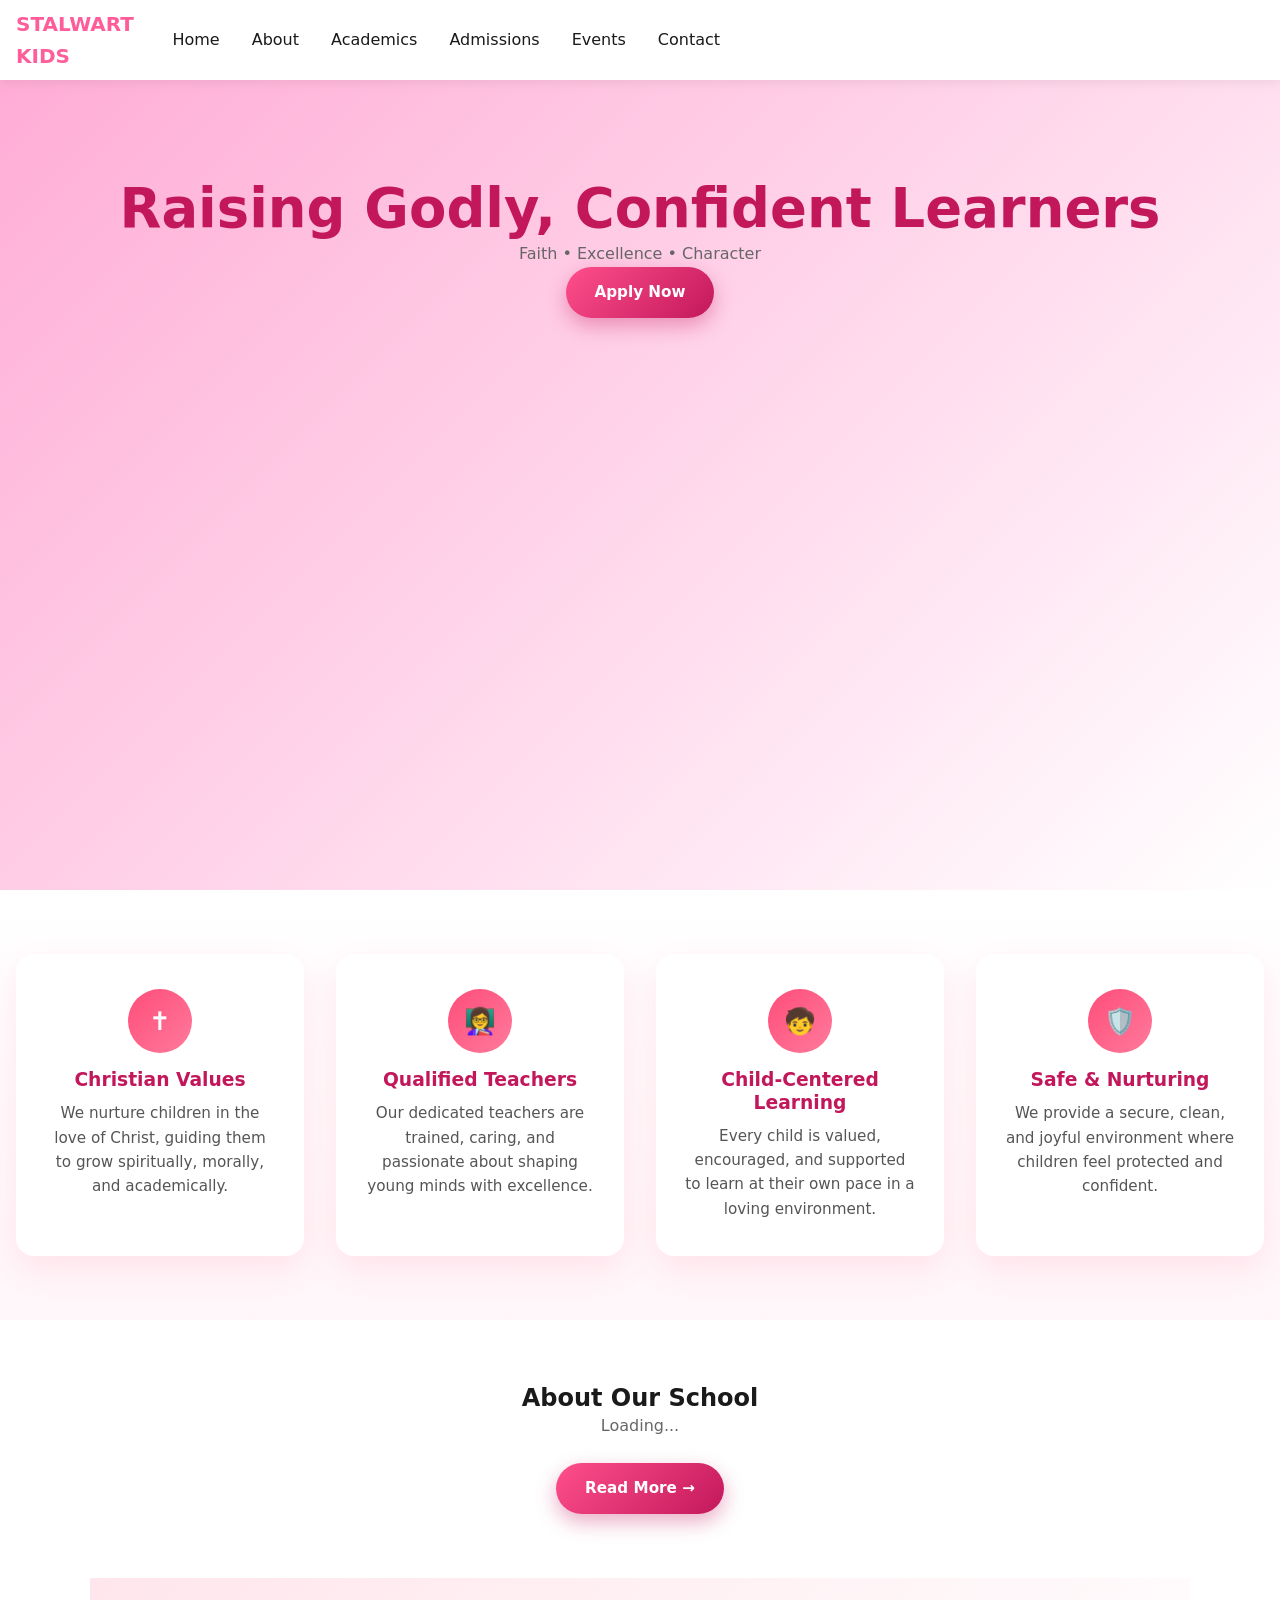
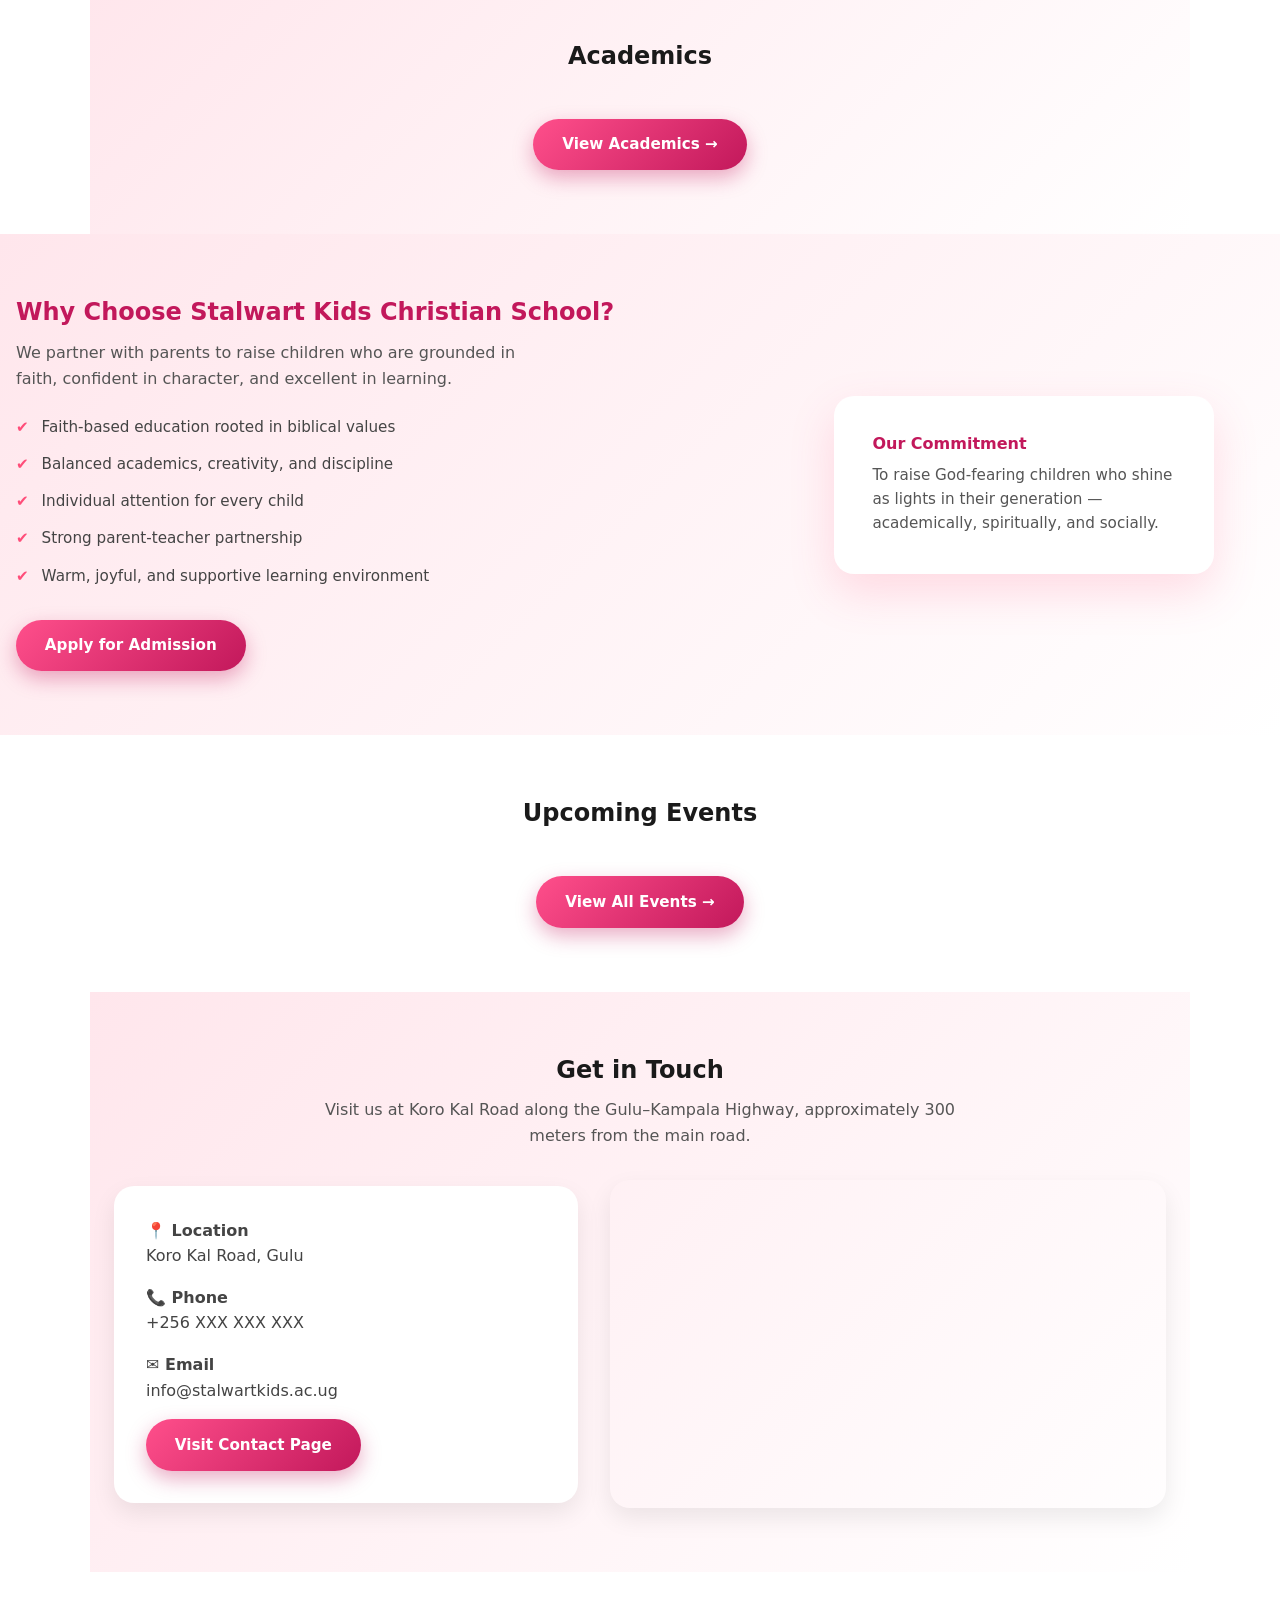
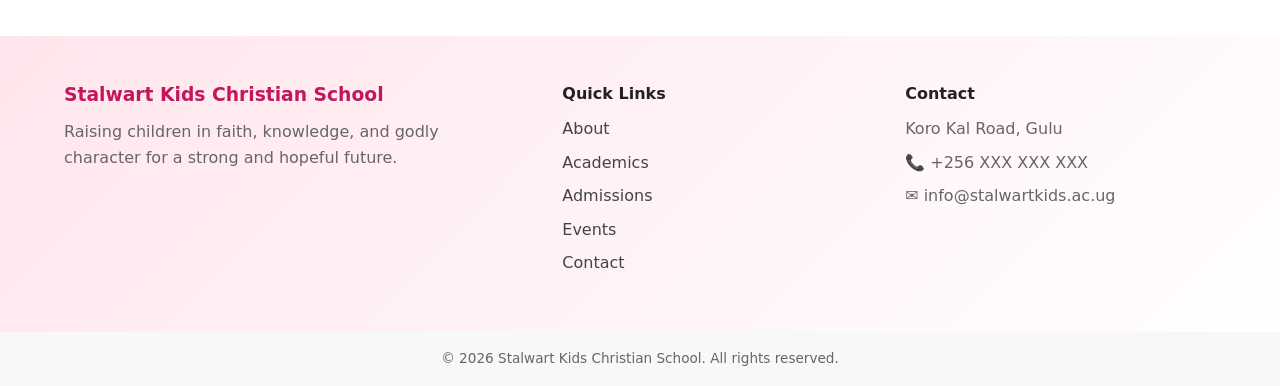
==== index.html @ 3cae86d4 "Add files via upload" ====
<!DOCTYPE html>
<html lang="en">
<head>
  <meta charset="UTF-8" />
  <meta name="viewport" content="width=device-width, initial-scale=1.0" />
  <title>Stalwart Kids Christian School</title>

  <!-- Shared -->
  <link rel="stylesheet" href="variables.css" />
  <link rel="stylesheet" href="layout.css" />
  <link rel="stylesheet" href="core.css" />

  <!-- Page -->
  <link rel="stylesheet" href="index.css" />
</head>
<body>

  <!-- NAVIGATION -->
<header>
  <div class="container nav">
    <div class="nav-logo">STALWART KIDS</div>

    <nav class="nav-links">
      <a href="index.html">Home</a>
      <a href="about.html">About</a>
      <a href="academics.html">Academics</a>
      <a href="admissions.html">Admissions</a>
      <a href="events.html">Events</a>
      <a href="contact.html">Contact</a>
    </nav>

    <!-- Animated Hamburger -->
    <div class="menu-toggle" aria-label="Toggle navigation">
      <span></span>
      <span></span>
      <span></span>
    </div>
  </div>
</header>


  <!-- HERO -->
  <section class="hero">
    <video autoplay muted loop playsinline class="hero-video">
      <source src="https://pub-8565be85d062460dbc290f735ad92701.r2.dev/Videos/Stalwart%20Tour%20Highlights%20(1)%20(1).mp4" type="video/mp4">
    </video>

    <div class="hero-overlay"></div>

    <div class="hero-content fade-in">
      <h1>Raising Godly, Confident Learners</h1>
      <p>Faith • Excellence • Character</p>
      <a href="admissions.html" class="btn-primary">Apply Now</a>
    </div>
  </section>

  <section class="trust-section">
  <div class="container">
    <div class="trust-grid">
      <div class="trust-card">
        <div class="trust-icon">✝️</div>
        <h3>Christian Values</h3>
        <p>
          We nurture children in the love of Christ, guiding them to grow
          spiritually, morally, and academically.
        </p>
      </div>

      <div class="trust-card">
        <div class="trust-icon">👩‍🏫</div>
        <h3>Qualified Teachers</h3>
        <p>
          Our dedicated teachers are trained, caring, and passionate about
          shaping young minds with excellence.
        </p>
      </div>

      <div class="trust-card">
        <div class="trust-icon">🧒</div>
        <h3>Child-Centered Learning</h3>
        <p>
          Every child is valued, encouraged, and supported to learn at their
          own pace in a loving environment.
        </p>
      </div>

      <div class="trust-card">
        <div class="trust-icon">🛡️</div>
        <h3>Safe & Nurturing</h3>
        <p>
          We provide a secure, clean, and joyful environment where children
          feel protected and confident.
        </p>
      </div>
    </div>
  </div>
</section>

  <!-- ABOUT PREVIEW -->
  <section class="home-section fade-in">
    <h2>About Our School</h2>
    <p id="aboutPreview">Loading...</p>
    <a href="about.html" class="link-more">Read More →</a>
  </section>

  <!-- ACADEMICS PREVIEW -->
  <section class="home-section soft-bg fade-in">
    <h2>Academics</h2>
    <div class="preview-grid" id="academicsPreview"></div>
    <a href="academics.html" class="link-more">View Academics →</a>
  </section>

  <section class="why-section">
  <div class="container">
    <div class="why-wrapper">
      <div class="why-text">
        <h2>Why Choose Stalwart Kids Christian School?</h2>
        <p class="why-intro">
          We partner with parents to raise children who are grounded in faith,
          confident in character, and excellent in learning.
        </p>

        <ul class="why-list">
          <li>Faith-based education rooted in biblical values</li>
          <li>Balanced academics, creativity, and discipline</li>
          <li>Individual attention for every child</li>
          <li>Strong parent-teacher partnership</li>
          <li>Warm, joyful, and supportive learning environment</li>
        </ul>

        <a href="admissions.html" class="btn-primary">
          Apply for Admission
        </a>
      </div>

      <div class="why-visual">
        <div class="why-card">
          <h4>Our Commitment</h4>
          <p>
            To raise God-fearing children who shine as lights in their
            generation — academically, spiritually, and socially.
          </p>
        </div>
      </div>
    </div>
  </div>
</section>


  <!-- EVENTS PREVIEW -->
  <section class="home-section fade-in">
    <h2>Upcoming Events</h2>
    <div class="events-preview-grid" id="eventsPreview"></div>
    <a href="events.html" class="link-more">View All Events →</a>
  </section>

  <!-- CONTACT PREVIEW -->
<section class="home-section soft-bg fade-in">
  <h2>Get in Touch</h2>

  <p class="contact-text">
    Visit us at Koro Kal Road along the Gulu–Kampala Highway,
    approximately 300 meters from the main road.
  </p>

  <div class="home-contact-grid">

    <div class="home-contact-info">
      <p><strong>📍 Location</strong><br>
        Koro Kal Road, Gulu
      </p>

      <p><strong>📞 Phone</strong><br>
        +256 XXX XXX XXX
      </p>

      <p><strong>✉ Email</strong><br>
        info@stalwartkids.ac.ug
      </p>

      <a href="contact.html" class="btn-primary">
        Visit Contact Page
      </a>
    </div>

    <div class="home-map">
      <iframe
        src="https://www.google.com/maps?q=Koro%20Kal%20Road%20Gulu&output=embed"
        loading="lazy"
        referrerpolicy="no-referrer-when-downgrade"
        allowfullscreen>
      </iframe>
    </div>

  </div>
</section>


  <!-- FOOTER -->
  <footer class="site-footer">
  <div class="footer-inner">

    <div class="footer-brand">
      <h3>Stalwart Kids Christian School</h3>
      <p>
        Raising children in faith, knowledge, and godly character
        for a strong and hopeful future.
      </p>
    </div>

    <div class="footer-links">
      <h4>Quick Links</h4>
      <ul>
        <li><a href="about.html">About</a></li>
        <li><a href="academics.html">Academics</a></li>
        <li><a href="admissions.html">Admissions</a></li>
        <li><a href="events.html">Events</a></li>
        <li><a href="contact.html">Contact</a></li>
      </ul>
    </div>

    <div class="footer-contact">
      <h4>Contact</h4>
      <p>Koro Kal Road, Gulu</p>
      <p>📞 +256 XXX XXX XXX</p>
      <p>✉ info@stalwartkids.ac.ug</p>
    </div>

  </div>

  <div class="footer-bottom">
    © 2026 Stalwart Kids Christian School. All rights reserved.
  </div>
</footer>


  <!-- SCRIPTS -->
  <script src="core.js"></script>
  <script src="sheets.js"></script>
  <script src="index.js"></script>
</body>
</html>
---- variables.css ----
/* ================================
   STALWART KIDS CHRISTIAN SCHOOL
   DESIGN VARIABLES (LOCKED)
================================ */

/* ---------- COLORS ---------- */
:root {
  /* Base colors */
  --white: #ffffff;
  --black: #111111;

  /* Pink identity */
  --pink-100: #ffe6ef;
  --pink-200: #ffbfd6;
  --pink-300: #ff8fb8;
  --pink-400: #ff5c9a;
  --pink-500: #f83b86;

  /* Pink–Red accents */
  --rose-400: #ff6f91;
  --rose-500: #ff4d6d;

  /* Text colors */
  --text-dark: #1a1a1a;
  --text-muted: #666666;
  --text-light: #ffffff;

  /* Backgrounds */
  --bg-main: #ffffff;
  --bg-soft: #fff5f9;
}

/* ---------- GRADIENTS ---------- */
:root {
  --gradient-primary: linear-gradient(
    135deg,
    var(--pink-400),
    var(--rose-500)
  );

  --gradient-soft: linear-gradient(
    135deg,
    var(--pink-100),
    var(--pink-300)
  );

  --gradient-overlay: linear-gradient(
    rgba(255, 92, 154, 0.75),
    rgba(255, 77, 109, 0.75)
  );
}

/* ---------- TYPOGRAPHY ---------- */
:root {
  --font-heading: "Poppins", system-ui, sans-serif;
  --font-body: "Inter", system-ui, sans-serif;

  --fs-xs: 0.75rem;
  --fs-sm: 0.875rem;
  --fs-base: 1rem;
  --fs-lg: 1.25rem;
  --fs-xl: 1.75rem;
  --fs-xxl: 2.5rem;

  --line-height-base: 1.6;
  --line-height-heading: 1.2;
}

/* ---------- SPACING ---------- */
:root {
  --space-1: 0.25rem;
  --space-2: 0.5rem;
  --space-3: 0.75rem;
  --space-4: 1rem;
  --space-5: 1.5rem;
  --space-6: 2rem;
  --space-7: 3rem;
  --space-8: 4rem;
}

/* ---------- RADIUS ---------- */
:root {
  --radius-sm: 6px;
  --radius-md: 12px;
  --radius-lg: 20px;
  --radius-round: 999px;
}

/* ---------- SHADOWS ---------- */
:root {
  --shadow-sm: 0 4px 10px rgba(0, 0, 0, 0.06);
  --shadow-md: 0 10px 30px rgba(0, 0, 0, 0.08);
}

/* ---------- BREAKPOINTS ---------- */
:root {
  --bp-tablet: 768px;
  --bp-desktop: 1024px;
  --bp-wide: 1280px;
}
---- layout.css ----
/* ================================
   GLOBAL LAYOUT & RESPONSIVENESS
   (LOCKED — DO NOT TOUCH AGAIN)
================================ */

/* ---------- CONTAINER ---------- */
.container {
  width: 100%;
  max-width: 1280px;
  margin: 0 auto;
  padding: 0 var(--space-4);
}

/* ---------- SECTIONS ---------- */
section {
  padding: var(--space-7) 0;
}

/* ================================
   HEADER & NAVIGATION
================================ */

/* ---------- HEADER ---------- */
header {
  position: fixed;
  top: 0;
  width: 100%;
  height: 70px;
  background: var(--white);
  z-index: 1000;
  box-shadow: var(--shadow-sm);
}

.nav {
  height: 100%;
  display: flex;
  align-items: center;
  justify-content: space-between;
}

/* ---------- LOGO ---------- */
.nav-logo {
  font-family: var(--font-heading);
  font-size: var(--fs-lg);
  font-weight: 600;
  color: var(--pink-400);
}

/* ---------- HAMBURGER ---------- */
.menu-toggle {
  width: 32px;
  height: 24px;
  position: relative;
  cursor: pointer;
  display: flex;
  flex-direction: column;
  justify-content: space-between;
}

.menu-toggle span {
  height: 3px;
  width: 100%;
  background: var(--pink-400);
  border-radius: 2px;
  transition: all 0.35s ease;
}

/* ---------- HAMBURGER ANIMATION ---------- */
.menu-toggle.active span:nth-child(1) {
  transform: rotate(45deg) translate(6px, 6px);
}

.menu-toggle.active span:nth-child(2) {
  opacity: 0;
}

.menu-toggle.active span:nth-child(3) {
  transform: rotate(-45deg) translate(6px, -6px);
}

/* ---------- MOBILE NAV (DEFAULT) ---------- */
.nav-links {
  position: fixed;
  top: 70px;
  left: 0;
  width: 100%;
  background: var(--white);
  display: flex;
  flex-direction: column;
  align-items: center;
  gap: var(--space-5);
  padding: var(--space-6) 0;
  transform: translateY(-120%);
  transition: transform 0.35s ease;
  box-shadow: var(--shadow-md);
  z-index: 999;
}

.nav-links a {
  font-size: var(--fs-lg);
  font-weight: 500;
  padding: var(--space-3) 0;
}

/* ---------- MOBILE NAV OPEN ---------- */
.nav-links.open {
  transform: translateY(0);
}

/* ---------- LOCK SCROLL ---------- */
body.menu-open {
  overflow: hidden;
}

/* ================================
   FOOTER
================================ */

.site-footer {
  background: linear-gradient(135deg, #ffe6ec, #ffffff);
  margin-top: 4rem;
  color: #444;
}

.footer-inner {
  max-width: 1200px;
  margin: auto;
  padding: 3rem 1.5rem;
  display: grid;
  grid-template-columns: 1.5fr 1fr 1fr;
  gap: 2rem;
}

.footer-brand h3 {
  color: #c2185b;
  margin-bottom: 0.8rem;
}

.footer-brand p {
  line-height: 1.6;
  max-width: 420px;
}

.footer-links h4,
.footer-contact h4 {
  margin-bottom: 0.8rem;
  color: #222;
}

.footer-links ul {
  list-style: none;
  padding: 0;
}

.footer-links li {
  margin-bottom: 0.5rem;
}

.footer-links a {
  color: #444;
  transition: color 0.3s ease;
}

.footer-links a:hover {
  color: #c2185b;
}

.footer-contact p {
  margin-bottom: 0.5rem;
}

.footer-bottom {
  text-align: center;
  padding: 1rem;
  background: #f8f8f8;
  font-size: 0.85rem;
  color: #666;
}

/* ================================
   GRID SYSTEM
================================ */

.grid {
  display: grid;
  gap: var(--space-6);
}

.grid-2 {
  grid-template-columns: 1fr;
}

.grid-3 {
  grid-template-columns: 1fr;
}

/* ================================
   DESKTOP OVERRIDES
================================ */

@media (min-width: 768px) {
  header {
    height: 80px;
  }

  .menu-toggle {
    display: none;
  }

  .nav-links {
    position: static;
    transform: none;
    flex-direction: row;
    background: transparent;
    box-shadow: none;
    padding: 0;
    gap: var(--space-6);
  }

  .nav-links a {
    font-size: var(--fs-base);
    padding: 0;
  }

  section {
    padding: var(--space-8) 0;
  }

  .grid-2 {
    grid-template-columns: repeat(2, 1fr);
  }

  .grid-3 {
    grid-template-columns: repeat(3, 1fr);
  }
}

/* ================================
   FOOTER MOBILE
================================ */

@media (max-width: 768px) {
  .footer-inner {
    grid-template-columns: 1fr;
    text-align: center;
  }

  .footer-brand p {
    margin: auto;
  }
}
---- core.css ----
/* ================================
   CORE STYLES (LOCKED)
================================ */

/* ---------- RESET ---------- */
*,
*::before,
*::after {
  box-sizing: border-box;
  margin: 0;
  padding: 0;
}

html {
  scroll-behavior: smooth;
}

body {
  font-family: var(--font-body);
  font-size: var(--fs-base);
  line-height: var(--line-height-base);
  color: var(--text-dark);
  background-color: var(--bg-main);
  overflow-x: hidden;
}

/* ---------- TYPOGRAPHY ---------- */
h1,
h2,
h3,
h4,
h5,
h6 {
  font-family: var(--font-heading);
  line-height: var(--line-height-heading);
  font-weight: 600;
}
/* ---------- HEADER OFFSET ---------- */
body {
  padding-top: 70px;
}

@media (min-width: 768px) {
  body {
    padding-top: 80px;
  }
}
body.menu-open {
  overflow: hidden;
}

p {
  color: var(--text-muted);
}

a {
  color: inherit;
  text-decoration: none;
}

/* ---------- IMAGES & VIDEO ---------- */
img,
video {
  max-width: 100%;
  display: block;
}

/* ---------- BUTTONS ---------- */
.btn {
  display: inline-flex;
  align-items: center;
  justify-content: center;
  padding: var(--space-3) var(--space-6);
  border-radius: var(--radius-round);
  font-weight: 500;
  cursor: pointer;
  transition: all 0.3s ease;
  border: none;
}

.btn-primary {
  background: var(--gradient-primary);
  color: var(--text-light);
  box-shadow: var(--shadow-sm);
}

.btn-primary:hover {
  transform: translateY(-2px);
  box-shadow: var(--shadow-md);
}

.btn-outline {
  background: transparent;
  border: 2px solid var(--pink-400);
  color: var(--pink-400);
}

.btn-outline:hover {
  background: var(--pink-400);
  color: var(--text-light);
}

/* ---------- UTILITIES ---------- */
.text-center {
  text-align: center;
}

.hidden {
  display: none !important;
}
---- index.css ----
/* HERO */
.hero {
  position: relative;
  height: 90vh;
  overflow: hidden;
}

.hero-video {
  position: absolute;
  inset: 0;
  width: 100%;
  height: 80%;
  object-fit: cover;
}

.hero-overlay {
  position: absolute;
  inset: 0;
  background: linear-gradient(
    135deg,
    rgba(255,105,180,0.55),
    rgba(255,255,255,0.85)
  );
}

.hero-content {
  position: relative;
  z-index: 2;
  text-align: center;
  padding: 2rem;
}

.hero-content h1 {
  color: #c2185b;
  font-size: clamp(2.2rem, 5vw, 3.4rem);
}

/* SECTIONS */
.home-section {
  padding: 4rem 1.5rem;
  max-width: 1100px;
  margin: auto;
  text-align: center;
}

.soft-bg {
  background: linear-gradient(135deg, #ffe6ec, #fff);
}

/* PREVIEWS */
.preview-grid,
.events-preview-grid {
  display: grid;
  grid-template-columns: repeat(auto-fit, minmax(260px, 1fr));
  gap: 1.5rem;
  margin-top: 1.5rem;
}

/* EVENT CARD */
.event-mini {
  background: #fff;
  border-radius: 16px;
  overflow: hidden;
  box-shadow: 0 10px 25px rgba(0,0,0,.08);
}

.event-mini img {
  width: 100%;
  height: 160px;
  object-fit: cover;
}

.event-mini div {
  padding: 1rem;
}

/* ANIMATION */
.fade-in {
  opacity: 0;
  transform: translateY(25px);
  animation: fadeUp .8s ease forwards;
}

@keyframes fadeUp {
  to {
    opacity: 1;
    transform: translateY(0);
  }
}
/* ===============================
   HOME PAGE BUTTONS
================================ */

.btn-primary,
.link-more {
  display: inline-block;
  padding: 0.85rem 1.8rem;
  border-radius: 999px;
  font-weight: 600;
  font-size: 0.95rem;
  color: #fff;
  background: linear-gradient(
    135deg,
    #ff4f8b,
    #c2185b
  );
  box-shadow: 0 8px 20px rgba(194, 24, 91, 0.35);
  transition: all 0.3s ease;
}

.btn-primary:hover,
.link-more:hover {
  transform: translateY(-3px);
  box-shadow: 0 14px 30px rgba(194, 24, 91, 0.45);
  background: linear-gradient(
    135deg,
    #c2185b,
    #ff4f8b
  );
}

.btn-primary:active,
.link-more:active {
  transform: translateY(0);
}

/* spacing fix when used in sections */
.home-section .link-more {
  margin-top: 1.5rem;
}

/* ===============================
   HOME CONTACT SECTION
================================ */

.contact-text {
  max-width: 650px;
  margin: 0.8rem auto 2rem;
  color: #555;
}

.home-contact-grid {
  display: grid;
  grid-template-columns: 1fr 1.2fr;
  gap: 2rem;
  align-items: center;
}

.home-contact-info {
  background: #fff;
  padding: 2rem;
  border-radius: 20px;
  box-shadow: 0 10px 25px rgba(0,0,0,0.08);
  text-align: left;
}

.home-contact-info p {
  margin-bottom: 1rem;
  color: #444;
}

.home-map {
  border-radius: 20px;
  overflow: hidden;
  box-shadow: 0 10px 25px rgba(0,0,0,0.08);
}

.home-map iframe {
  width: 100%;
  height: 100%;
  min-height: 320px;
  border: 0;
}

/* MOBILE */
@media (max-width: 768px) {
  .home-contact-grid {
    grid-template-columns: 1fr;
  }

  .home-contact-info {
    text-align: center;
  }
}

/* ================================
   TRUST INDICATORS
================================ */

.trust-section {
  background: linear-gradient(180deg, #fff, #fff6f9);
}

.trust-grid {
  display: grid;
  grid-template-columns: repeat(auto-fit, minmax(230px, 1fr));
  gap: 2rem;
}

.trust-card {
  background: #fff;
  padding: 2.2rem 1.8rem;
  border-radius: 18px;
  text-align: center;
  box-shadow: 0 12px 35px rgba(255, 77, 121, 0.12);
  transition: transform 0.35s ease, box-shadow 0.35s ease;
}

.trust-card:hover {
  transform: translateY(-8px);
  box-shadow: 0 20px 45px rgba(255, 77, 121, 0.22);
}

.trust-icon {
  width: 64px;
  height: 64px;
  margin: 0 auto 1rem;
  border-radius: 50%;
  background: linear-gradient(135deg, #ff4d79, #ff7a9c);
  display: flex;
  align-items: center;
  justify-content: center;
  font-size: 1.6rem;
  color: #fff;
}

.trust-card h3 {
  color: #c2185b;
  margin-bottom: 0.6rem;
}

.trust-card p {
  font-size: 0.95rem;
  line-height: 1.6;
  color: #555;
}

/* ================================
   WHY CHOOSE US
================================ */

.why-section {
  background: linear-gradient(135deg, #ffe6ec, #ffffff);
}

.why-wrapper {
  display: grid;
  grid-template-columns: 1fr;
  gap: 3rem;
  align-items: center;
}

.why-text h2 {
  color: #c2185b;
  margin-bottom: 0.8rem;
}

.why-intro {
  font-size: 1rem;
  color: #555;
  max-width: 520px;
  margin-bottom: 1.5rem;
}

.why-list {
  list-style: none;
  padding: 0;
  margin-bottom: 2rem;
}

.why-list li {
  position: relative;
  padding-left: 1.6rem;
  margin-bottom: 0.8rem;
  font-size: 0.95rem;
  color: #444;
}

.why-list li::before {
  content: "✔";
  position: absolute;
  left: 0;
  color: #ff4d79;
  font-weight: bold;
}

.why-visual {
  display: flex;
  justify-content: center;
}

.why-card {
  background: #fff;
  padding: 2.4rem;
  border-radius: 20px;
  max-width: 380px;
  box-shadow: 0 18px 45px rgba(255, 77, 121, 0.18);
}

.why-card h4 {
  color: #c2185b;
  margin-bottom: 0.6rem;
}

.why-card p {
  font-size: 0.95rem;
  line-height: 1.6;
  color: #555;
}

/* ---------- RESPONSIVE ---------- */
@media (min-width: 768px) {
  .why-wrapper {
    grid-template-columns: 1.2fr 0.8fr;
  }
}
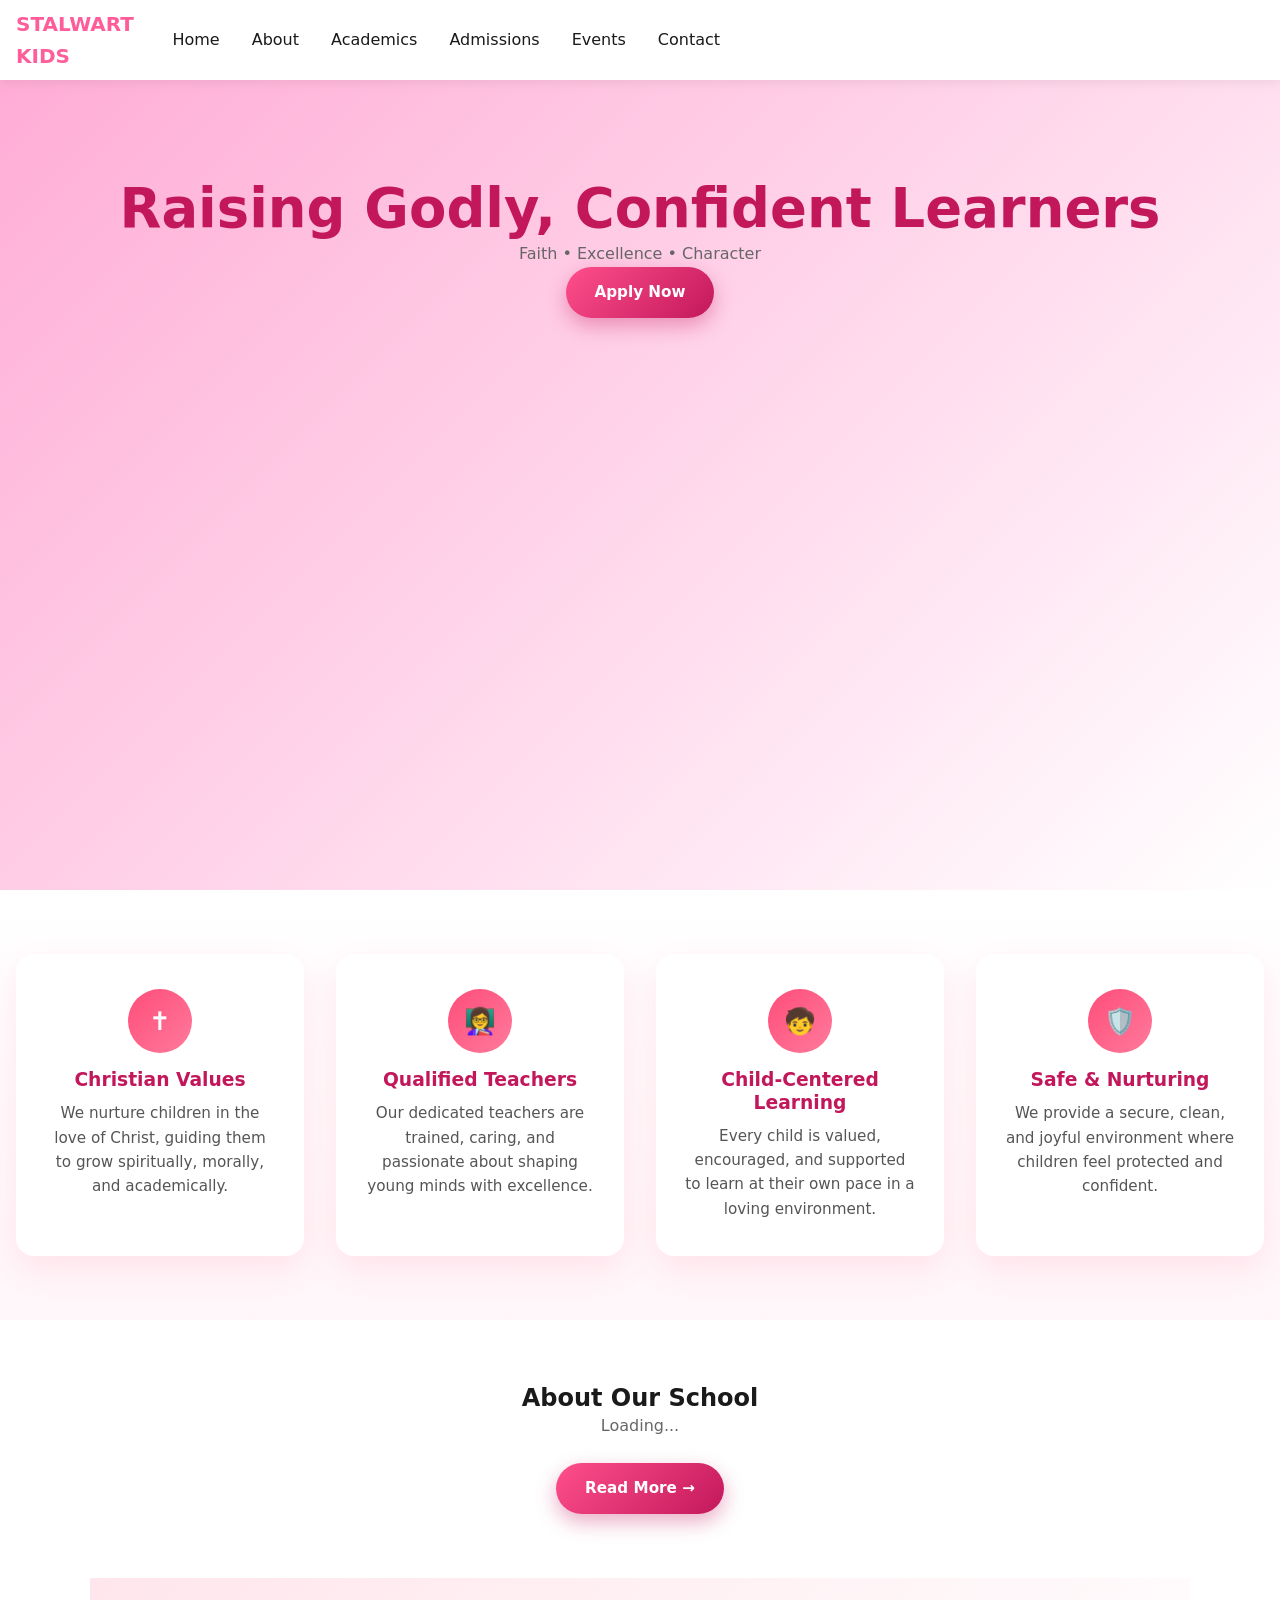
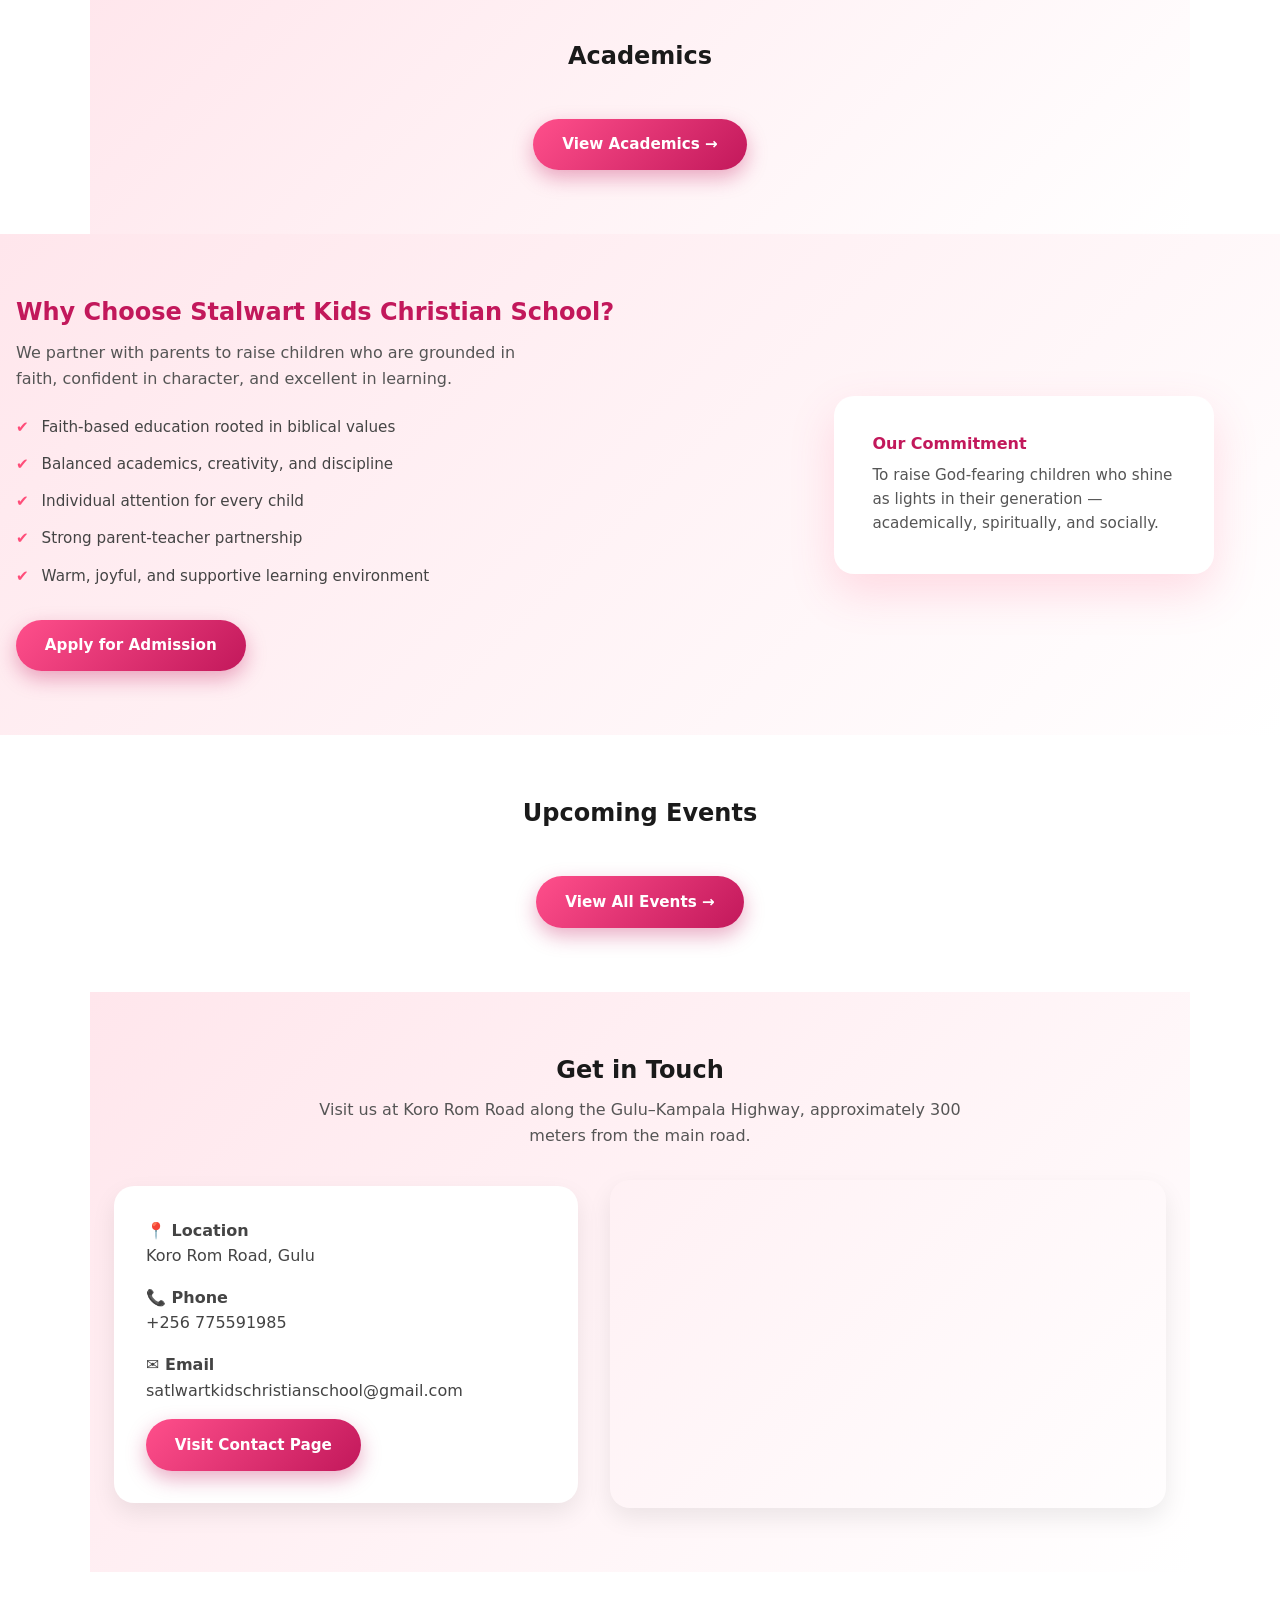
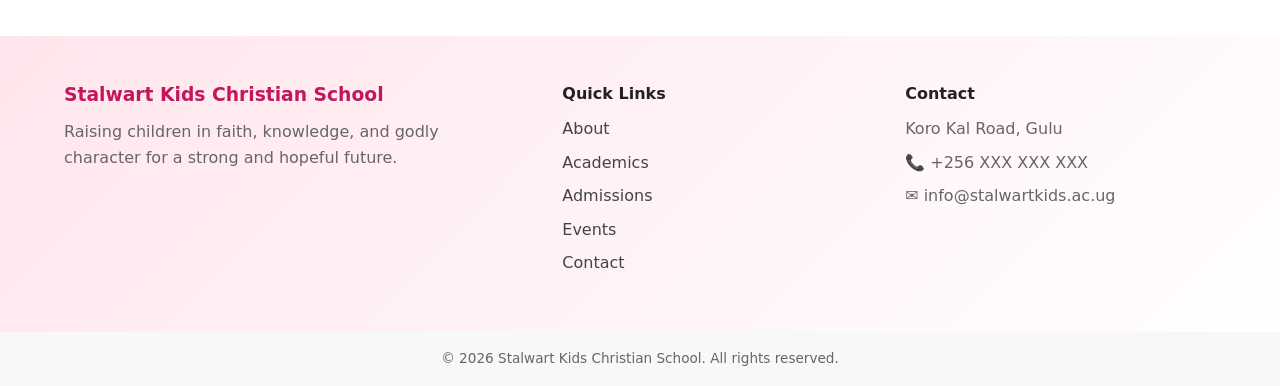
==== commit 60861cfd: "Fix contact details and location in index.html Updated contact information and location details." ====
--- a/index.html
+++ b/index.html
@@ -159,7 +159,7 @@
   <h2>Get in Touch</h2>
 
   <p class="contact-text">
-    Visit us at Koro Kal Road along the Gulu–Kampala Highway,
+    Visit us at Koro Rom Road along the Gulu–Kampala Highway,
     approximately 300 meters from the main road.
   </p>
 
@@ -167,15 +167,15 @@
 
     <div class="home-contact-info">
       <p><strong>📍 Location</strong><br>
-        Koro Kal Road, Gulu
+        Koro Rom Road, Gulu
       </p>
 
       <p><strong>📞 Phone</strong><br>
-        +256 XXX XXX XXX
+        +256 775591985
       </p>
 
       <p><strong>✉ Email</strong><br>
-        info@stalwartkids.ac.ug
+        satlwartkidschristianschool@gmail.com
       </p>
 
       <a href="contact.html" class="btn-primary">
@@ -240,3 +240,4 @@
   <script src="index.js"></script>
 </body>
 </html>
+
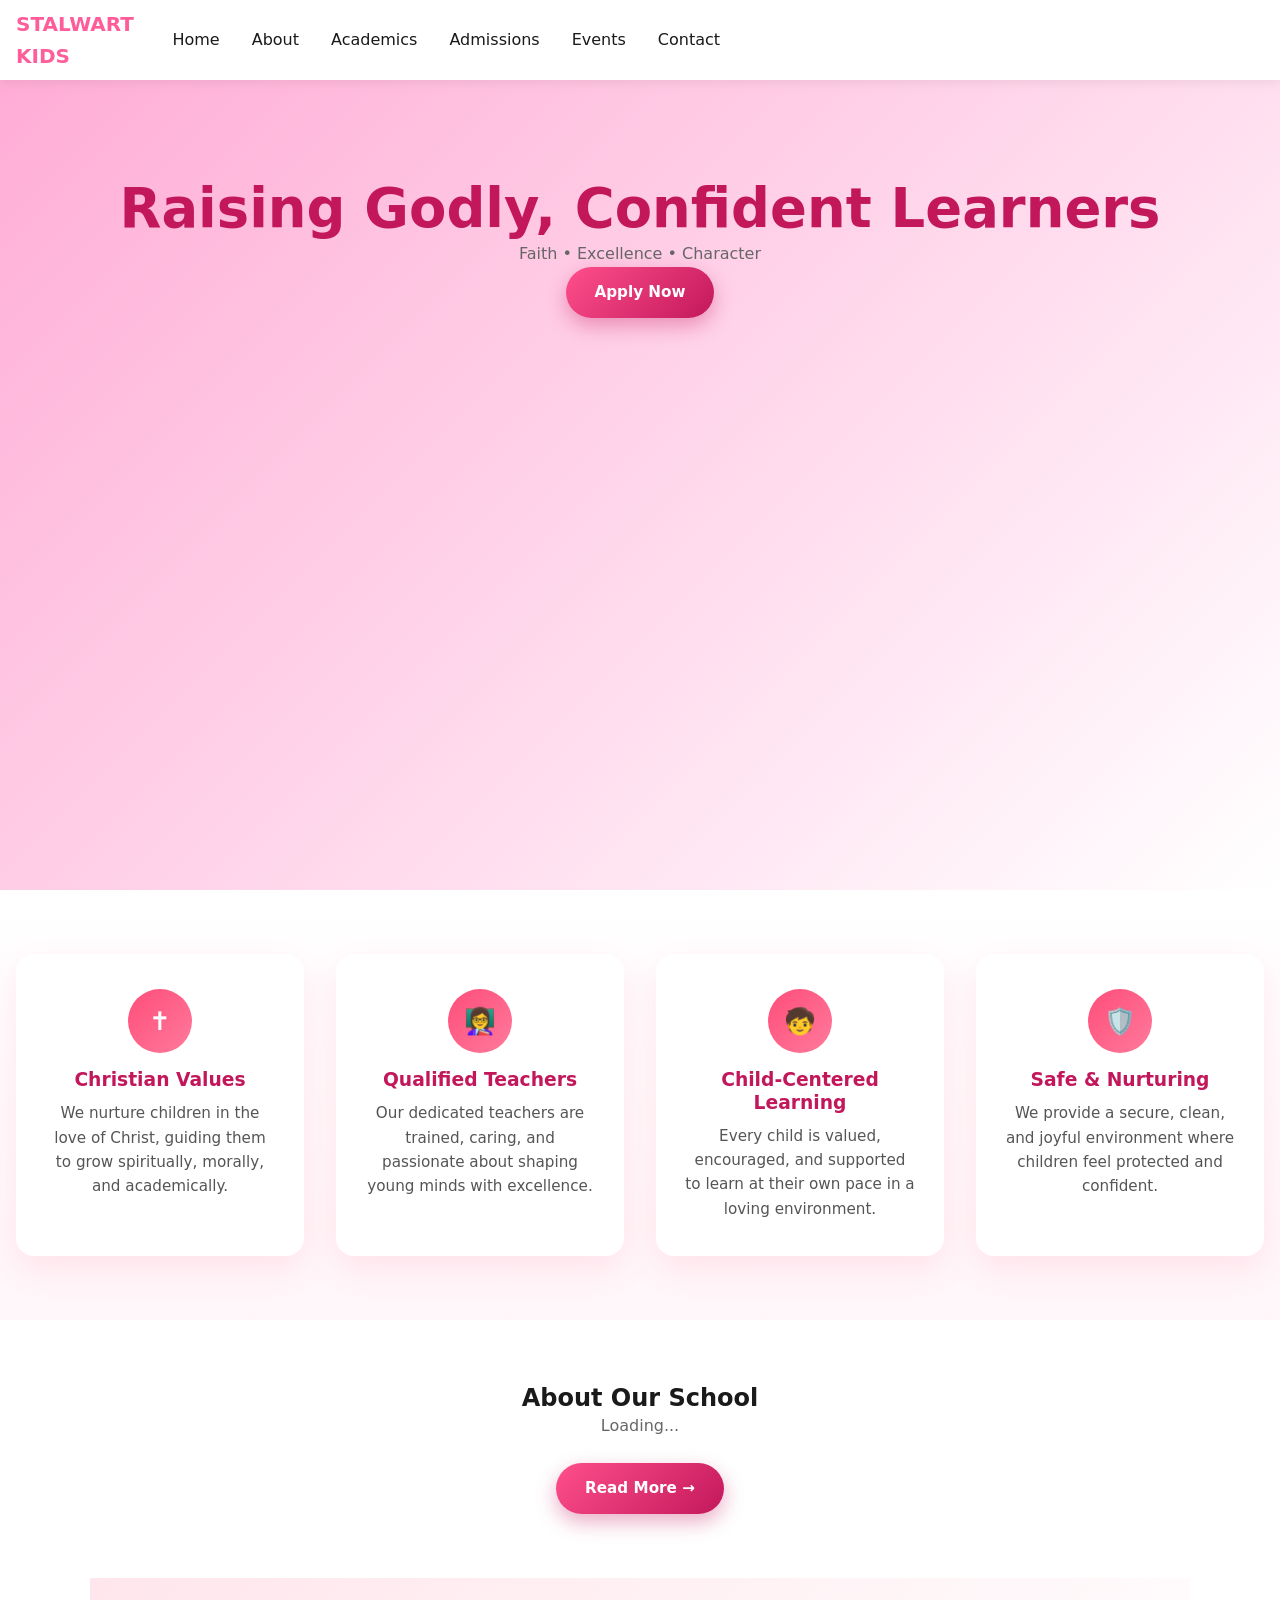
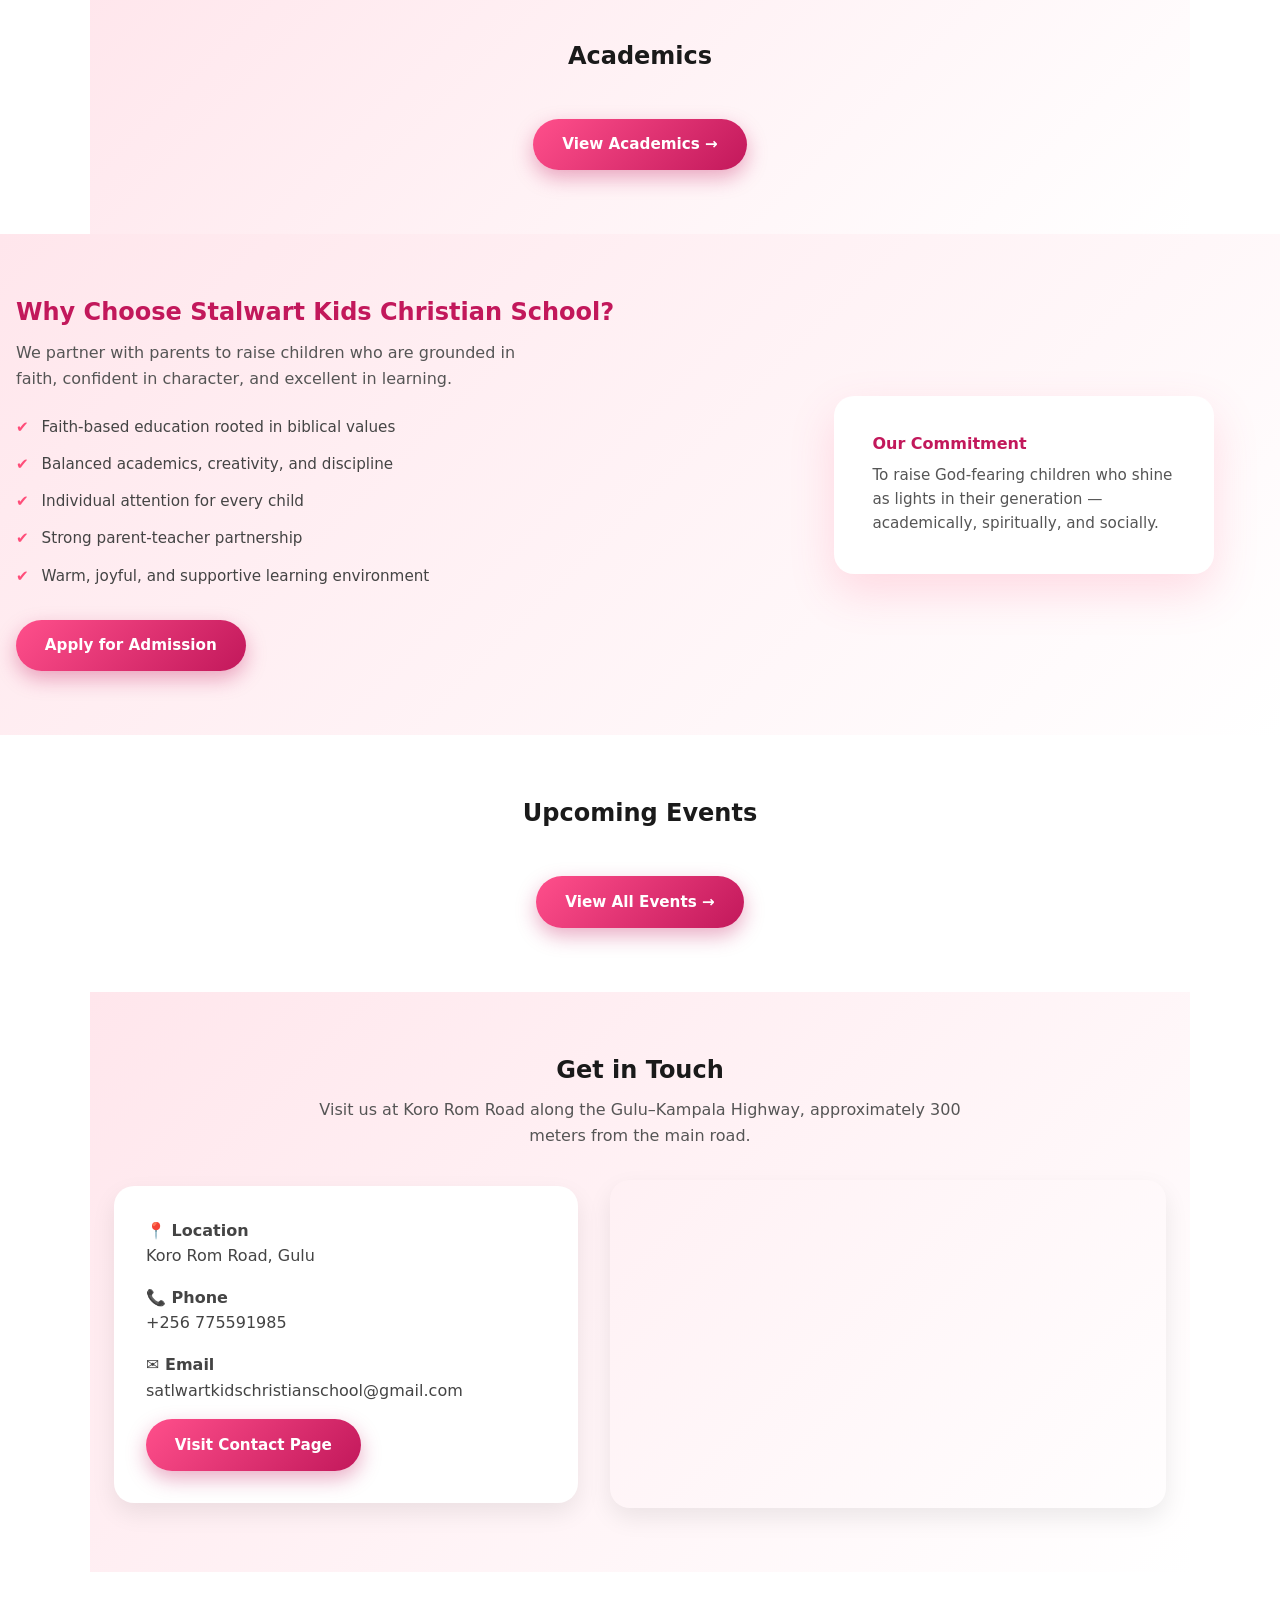
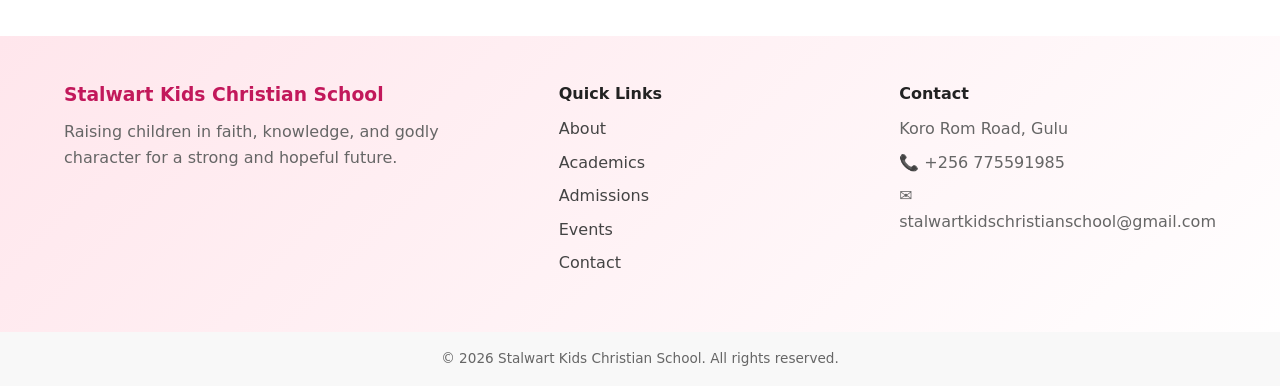
==== commit 43fec391: "Fix HTML encoding issues in index.html" ====
--- a/index.html
+++ b/index.html
@@ -221,9 +221,9 @@
 
     <div class="footer-contact">
       <h4>Contact</h4>
-      <p>Koro Kal Road, Gulu</p>
-      <p>📞 +256 XXX XXX XXX</p>
-      <p>✉ info@stalwartkids.ac.ug</p>
+      <p>Koro Rom Road, Gulu</p>
+      <p>📞 +256 775591985</p>
+      <p>✉ stalwartkidschristianschool@gmail.com</p>
     </div>
 
   </div>
@@ -241,3 +241,4 @@
 </body>
 </html>
 
+
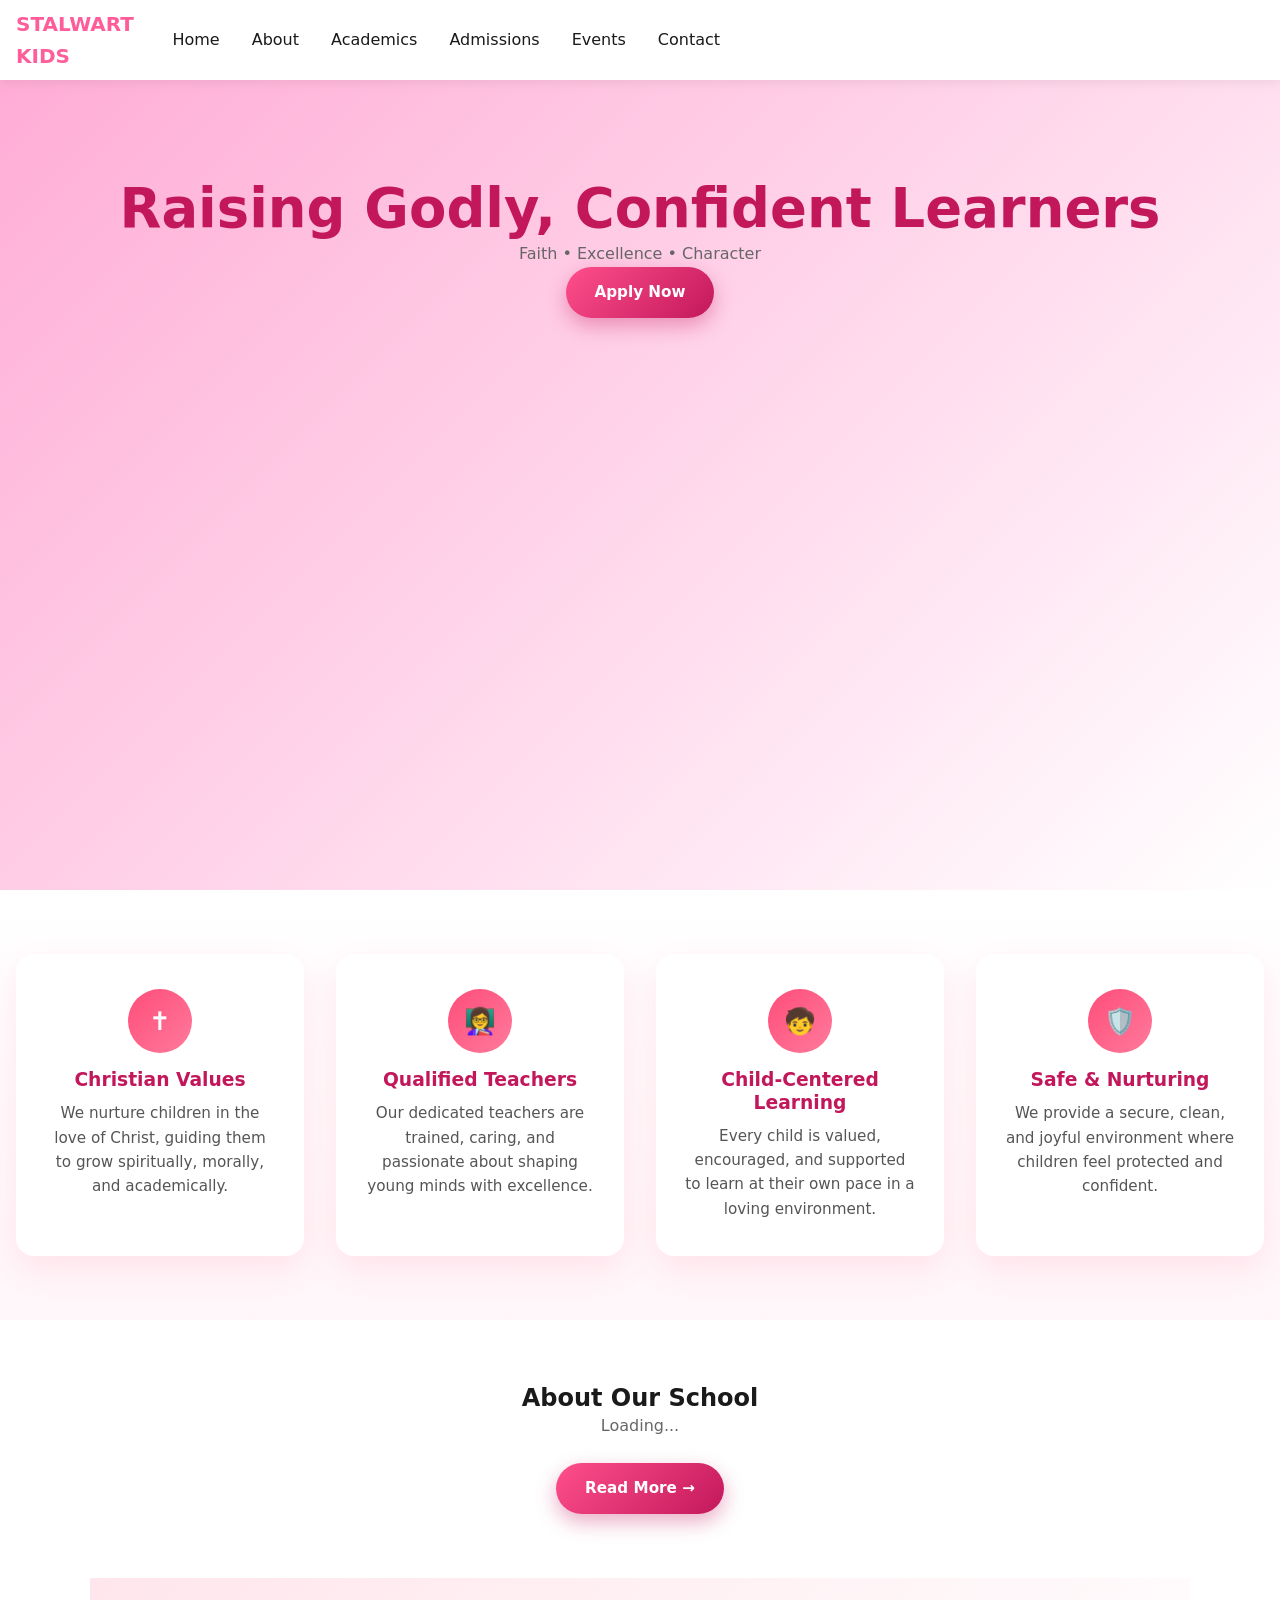
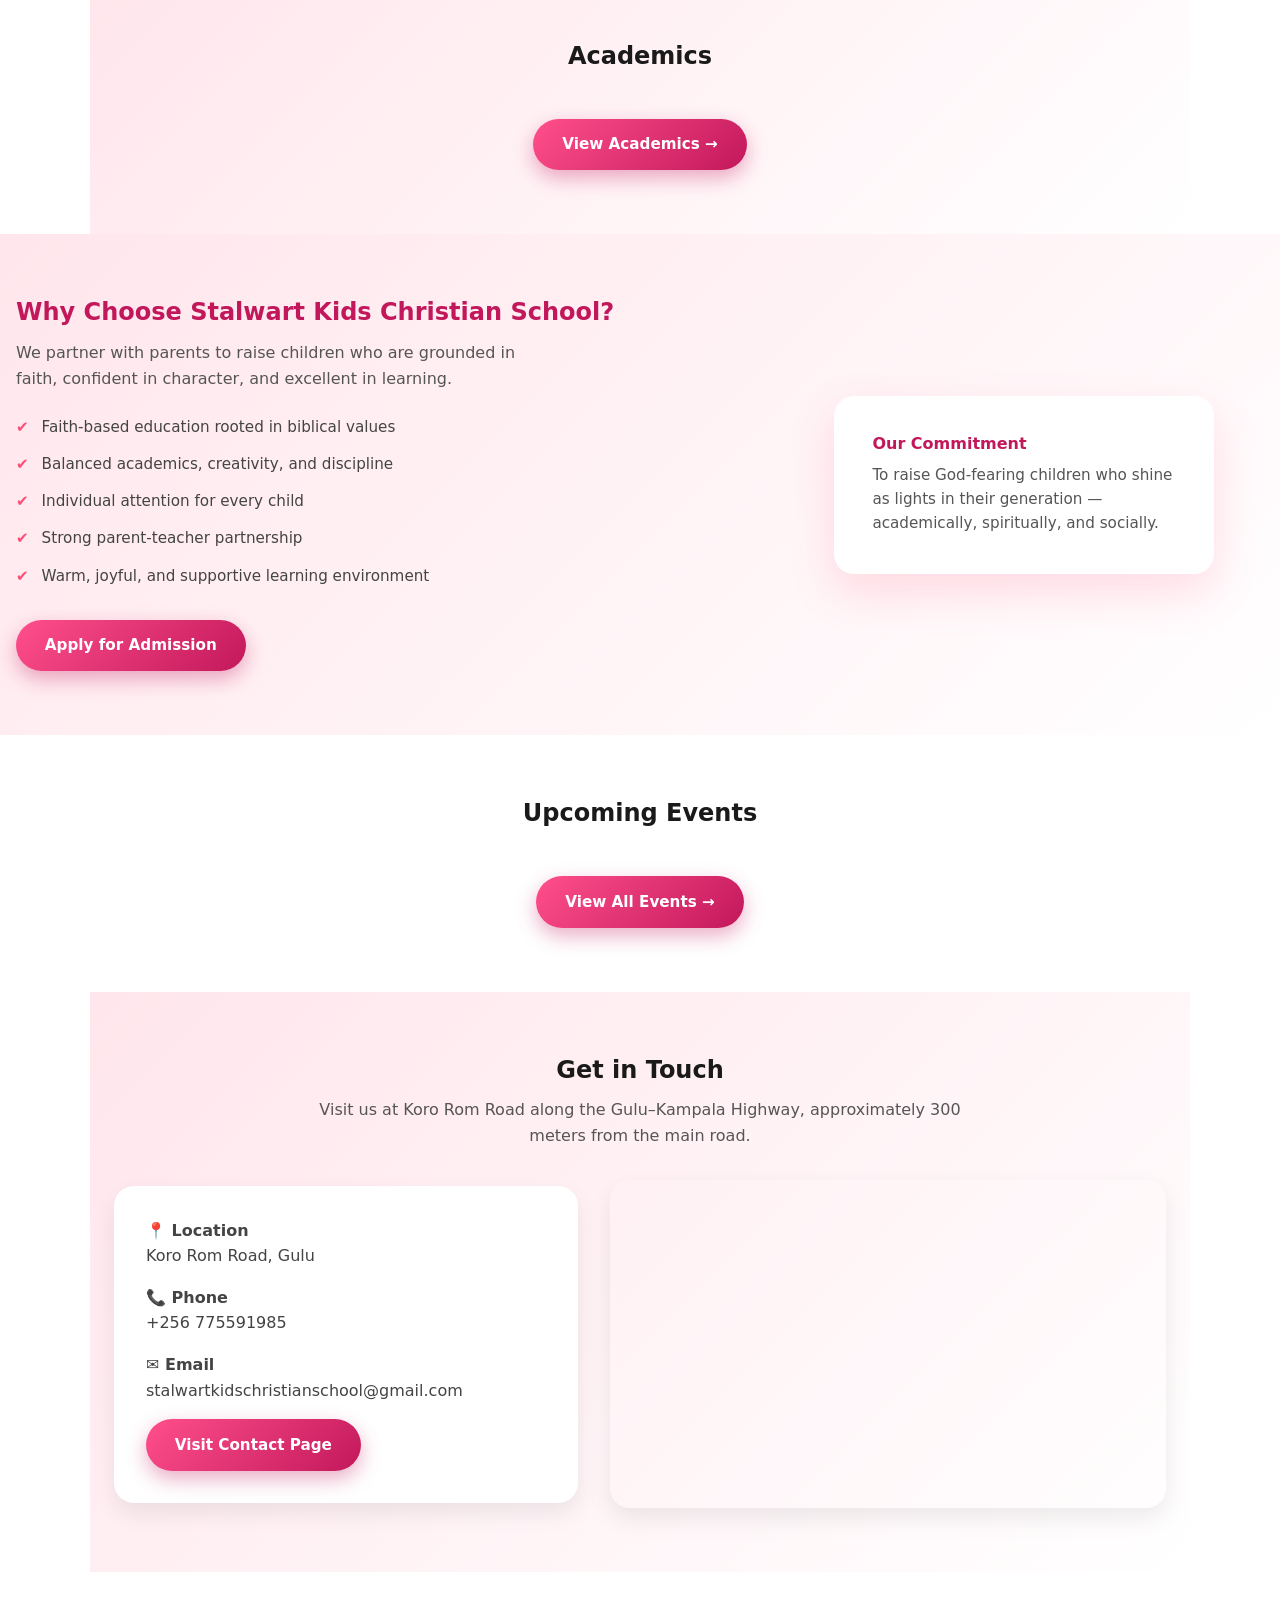
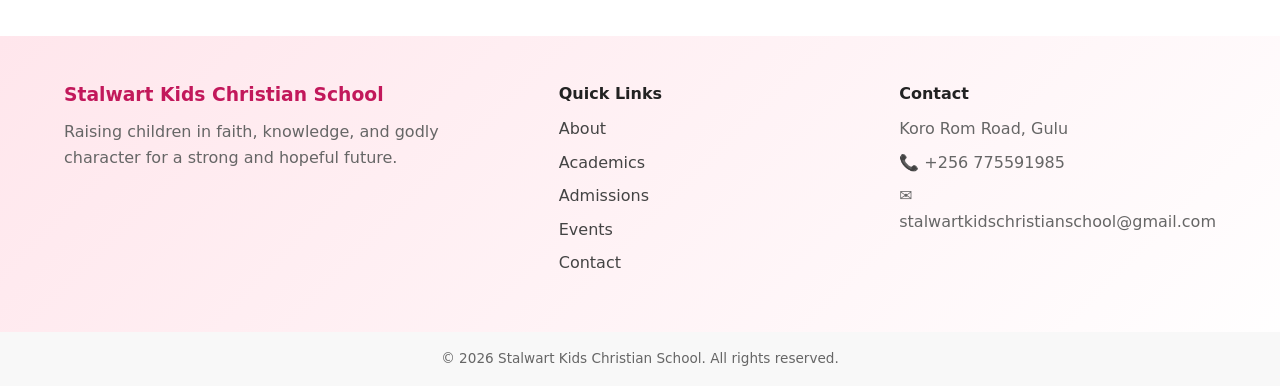
==== commit b8b9908a: "Fix HTML encoding issues in index.html" ====
--- a/index.html
+++ b/index.html
@@ -175,7 +175,7 @@
       </p>
 
       <p><strong>✉ Email</strong><br>
-        satlwartkidschristianschool@gmail.com
+        stalwartkidschristianschool@gmail.com
       </p>
 
       <a href="contact.html" class="btn-primary">
@@ -242,3 +242,4 @@
 </html>
 
 
+
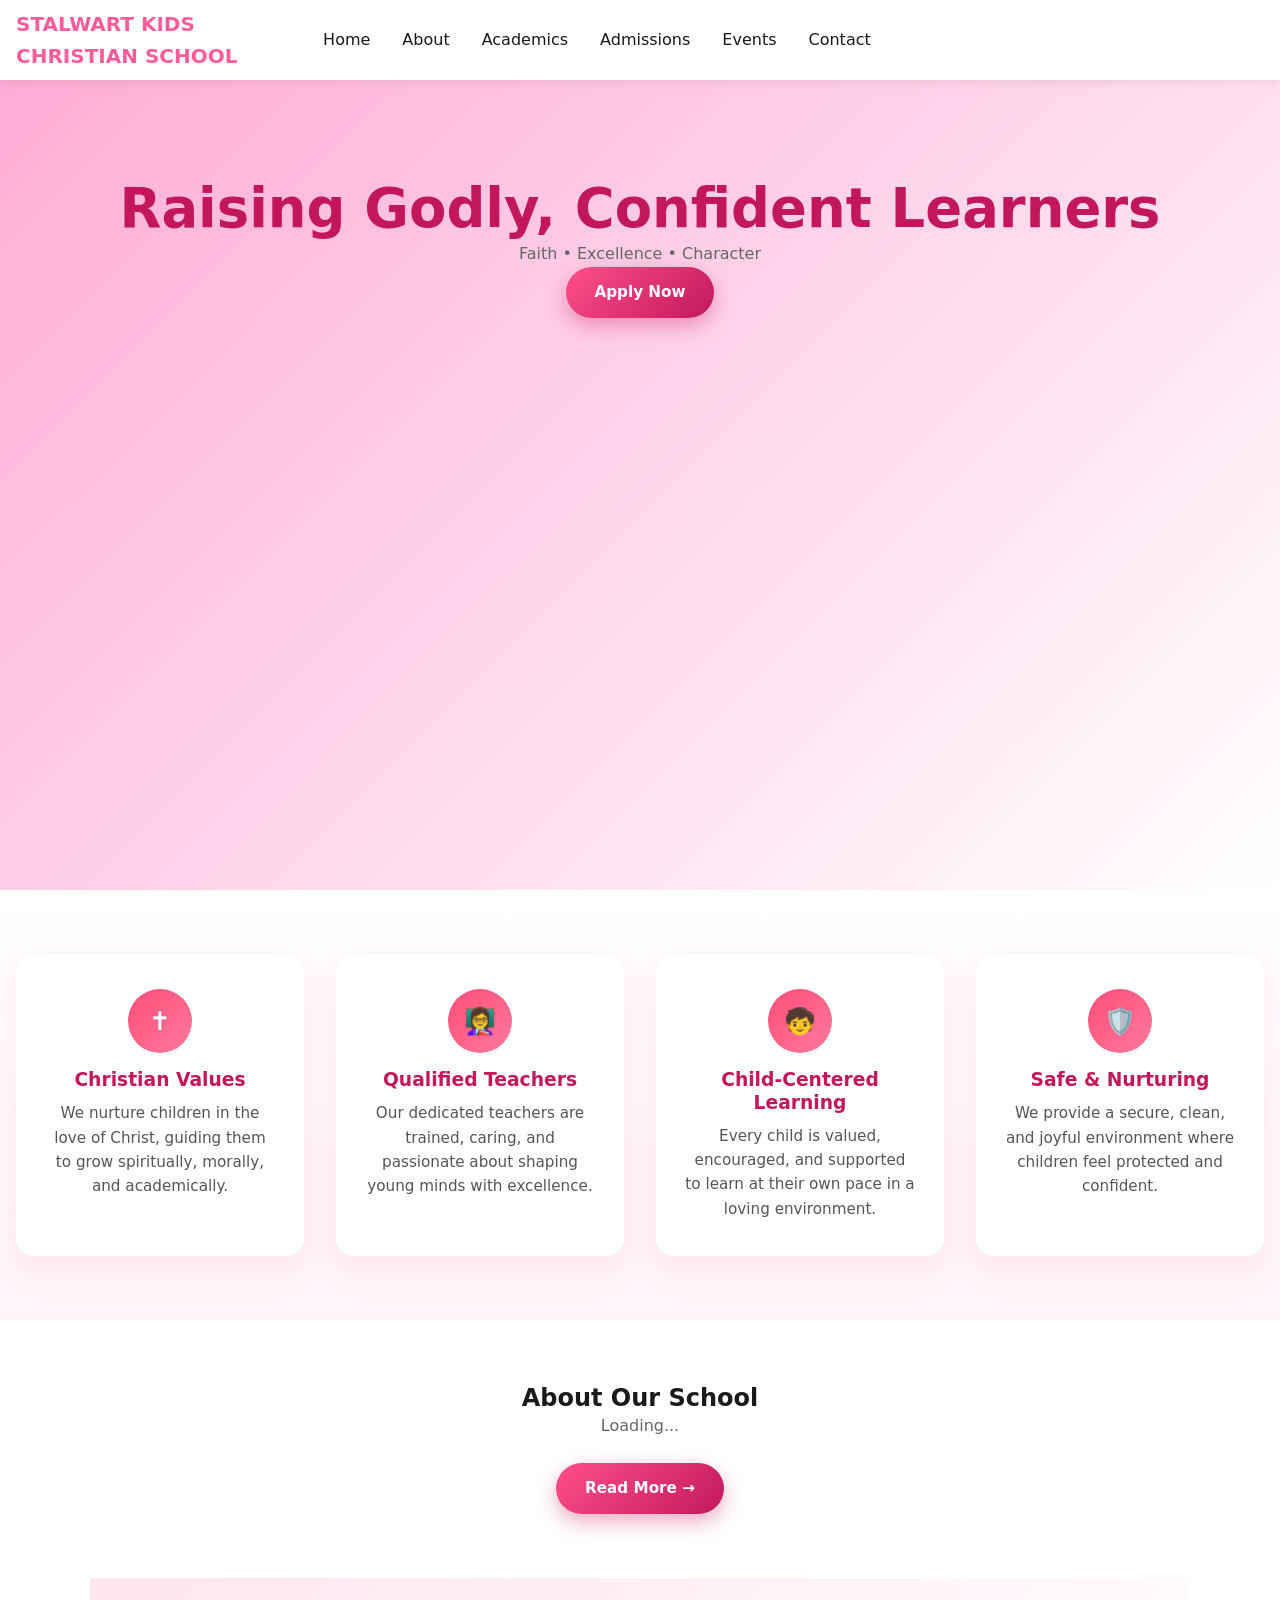
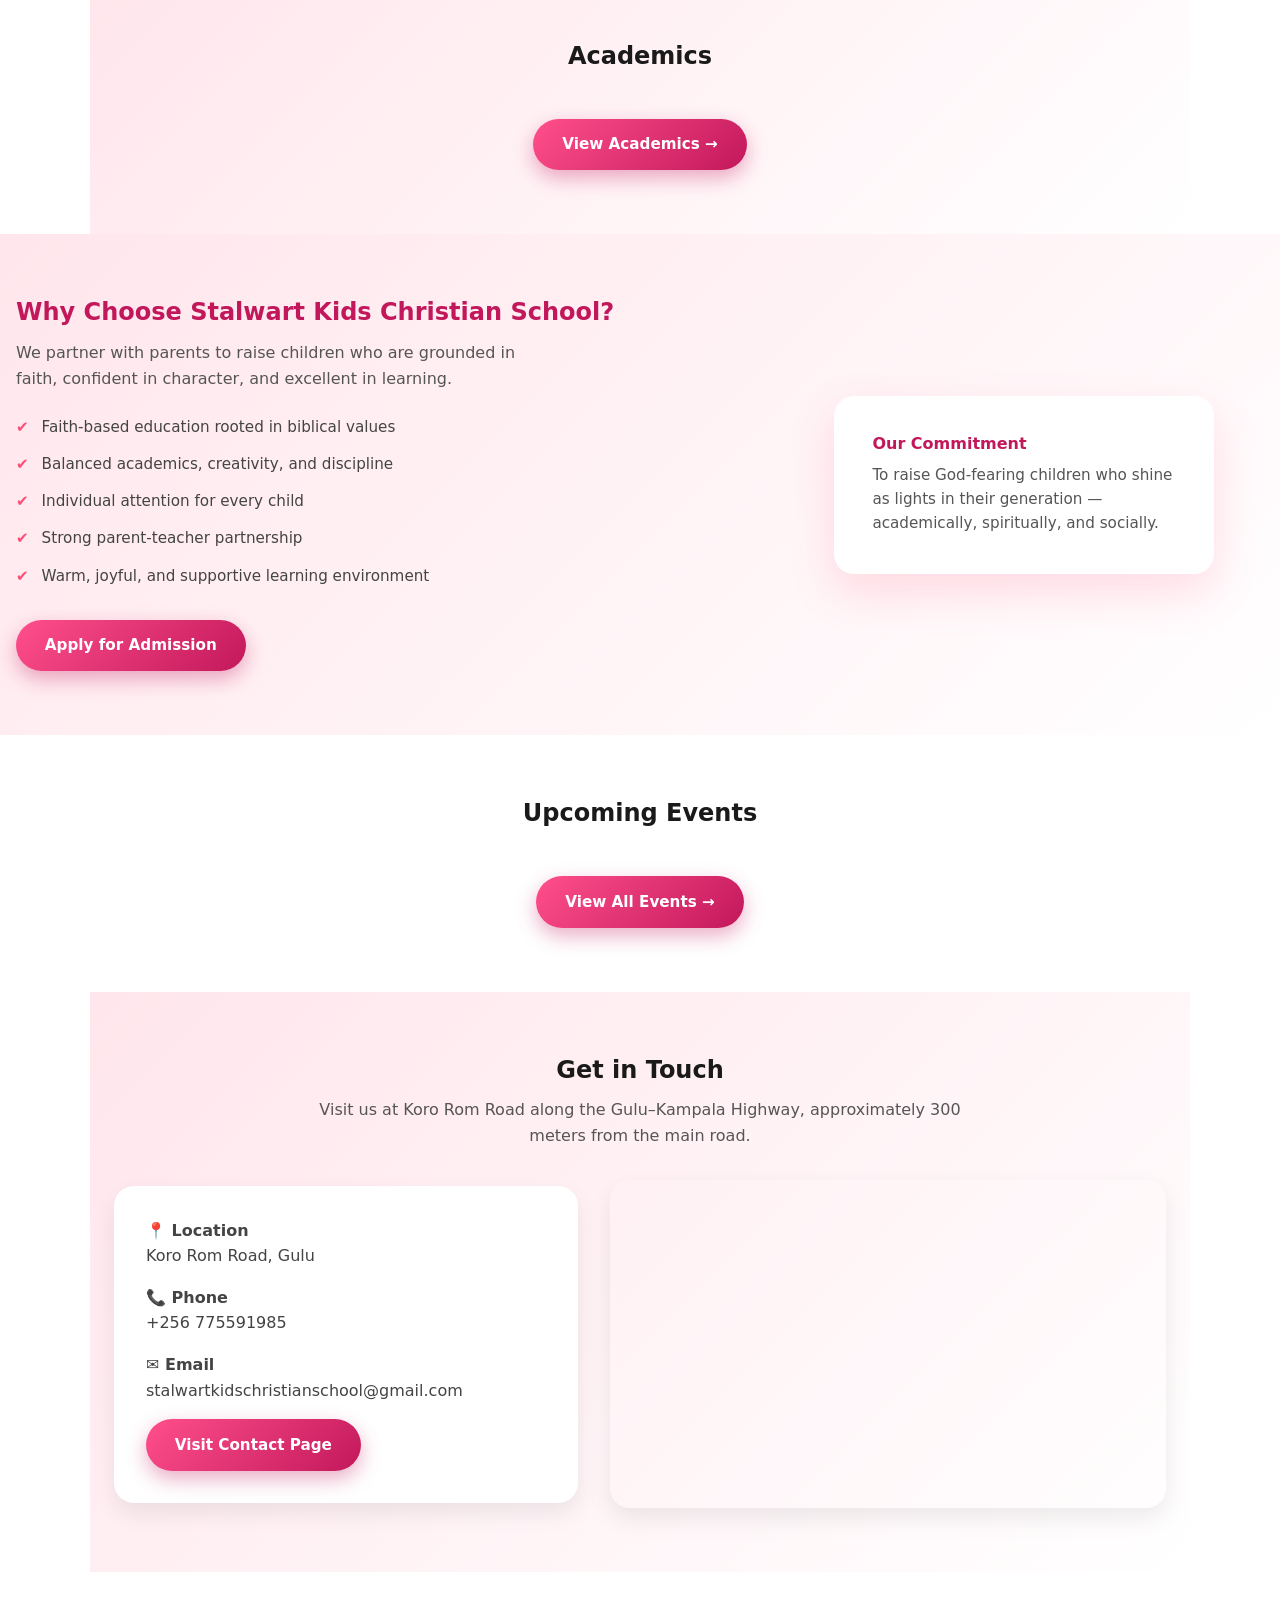
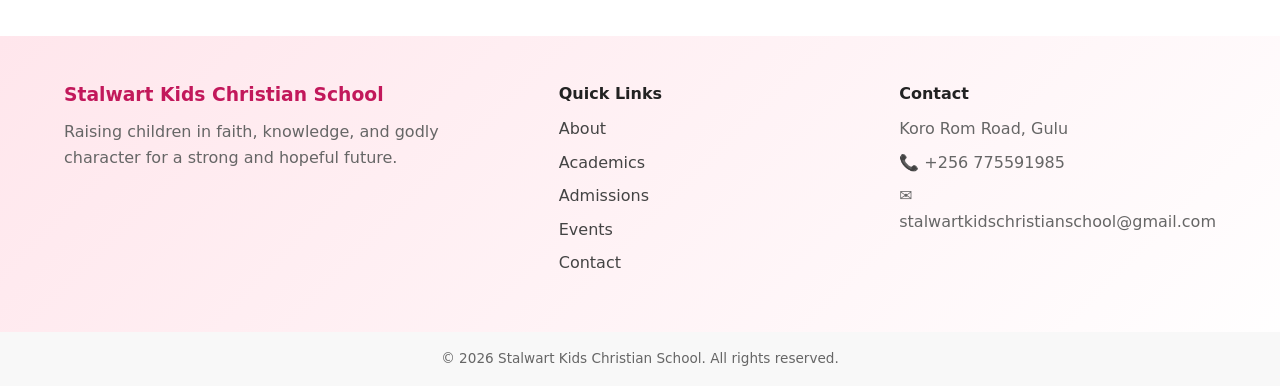
==== commit 9418ed10: "Fix HTML formatting and structure" ====
--- a/index.html
+++ b/index.html
@@ -18,7 +18,7 @@
   <!-- NAVIGATION -->
 <header>
   <div class="container nav">
-    <div class="nav-logo">STALWART KIDS</div>
+    <div class="nav-logo">STALWART KIDS CHRISTIAN SCHOOL</div>
 
     <nav class="nav-links">
       <a href="index.html">Home</a>
@@ -243,3 +243,4 @@
 
 
 
+
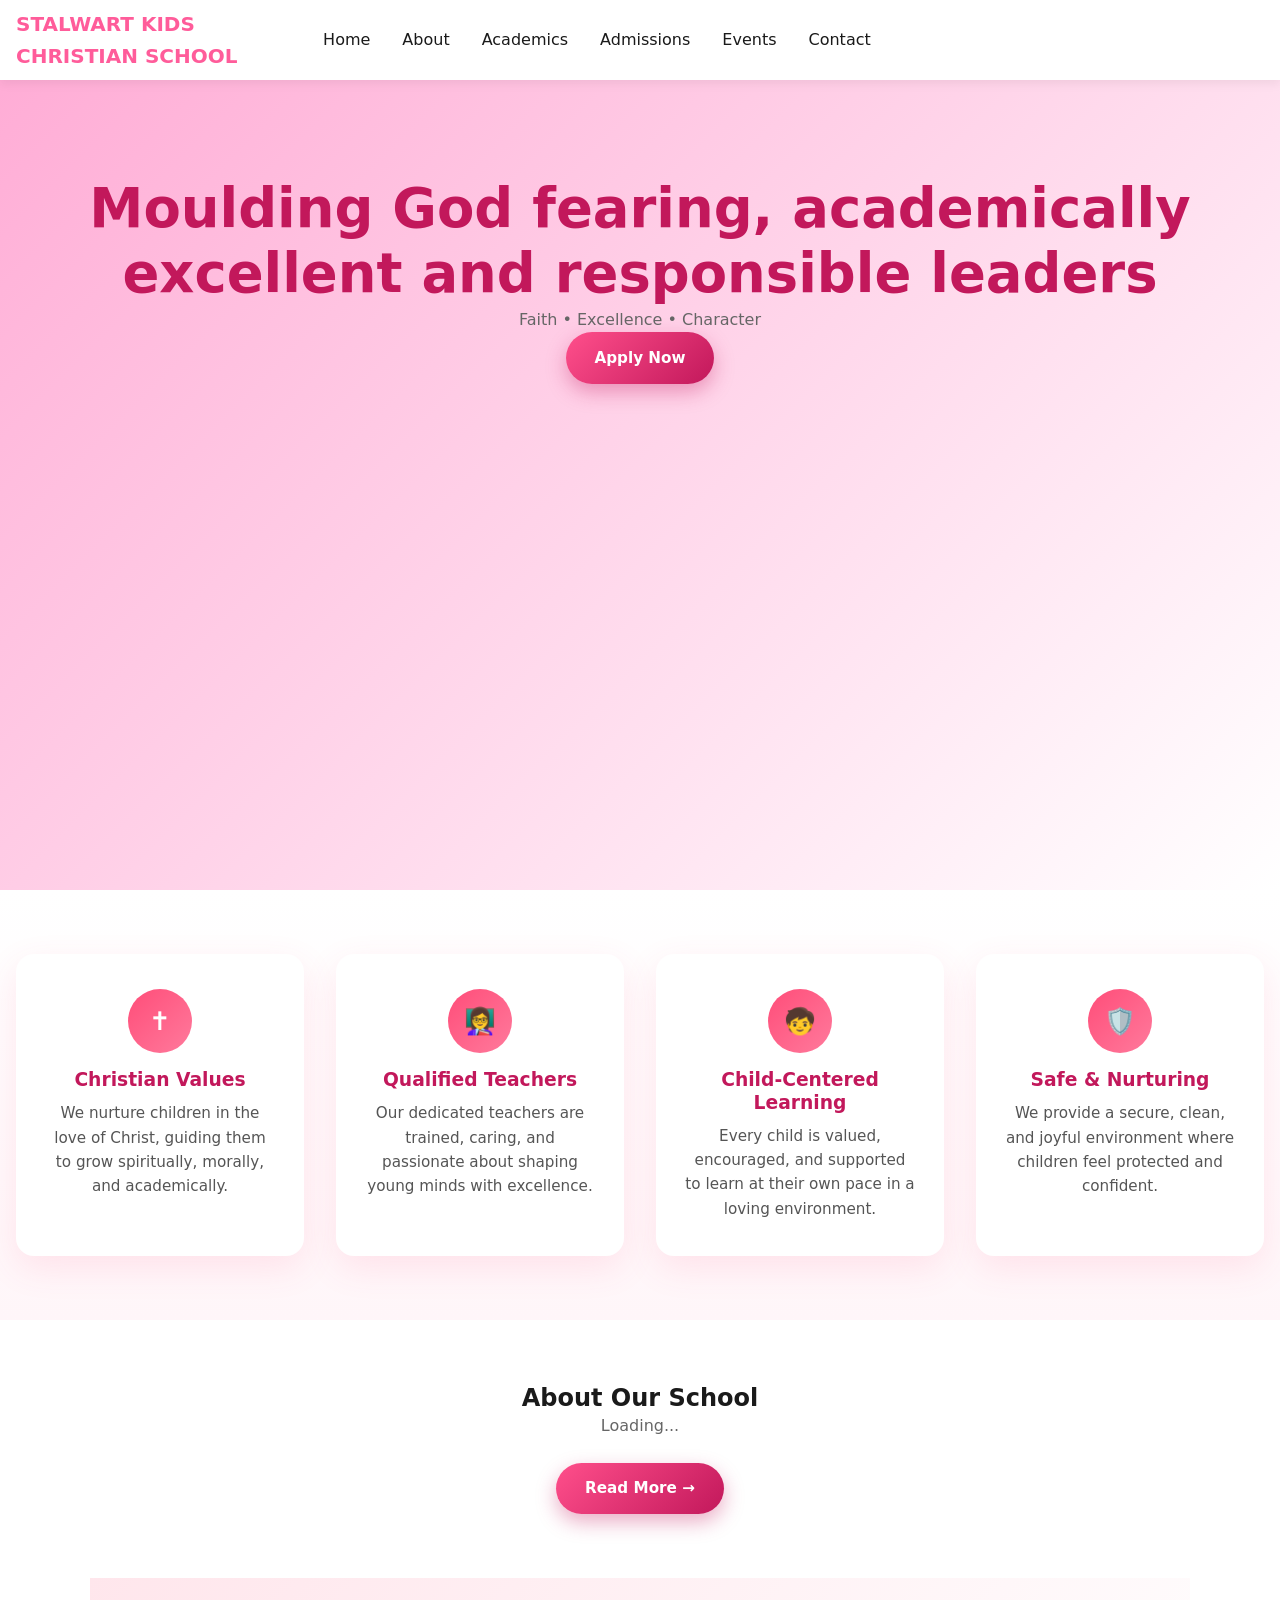
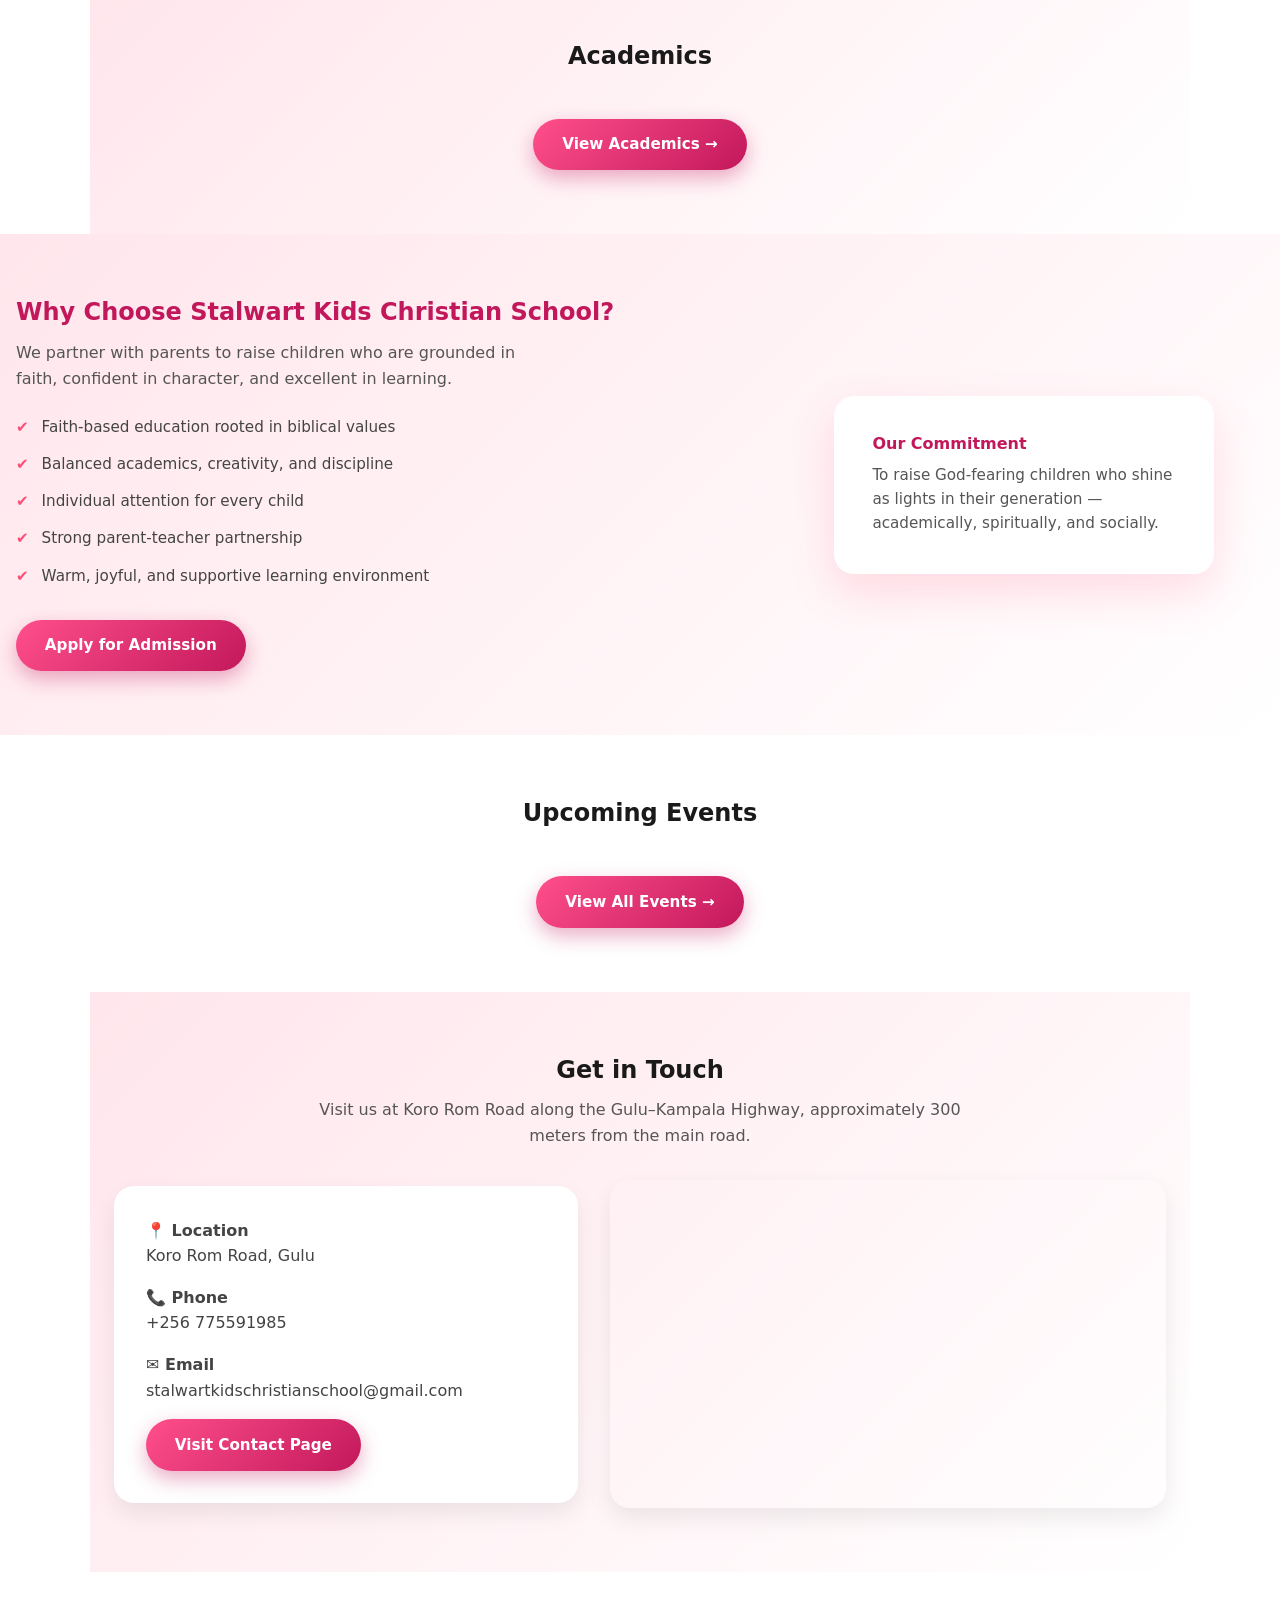
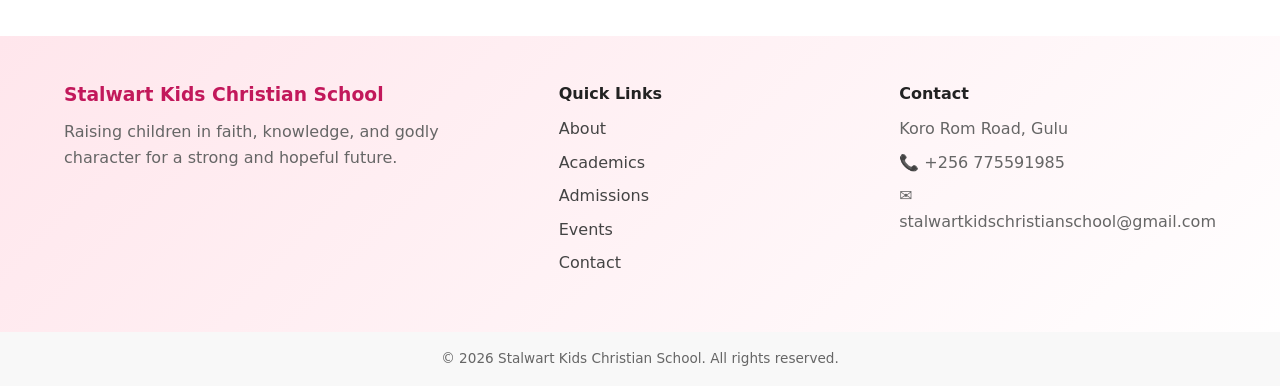
==== commit d968900b: "Revise hero section text and layout Updated hero section content and improved text clarity." ====
--- a/index.html
+++ b/index.html
@@ -48,7 +48,7 @@
     <div class="hero-overlay"></div>
 
     <div class="hero-content fade-in">
-      <h1>Raising Godly, Confident Learners</h1>
+      <h1>Moulding God fearing, academically excellent  and responsible leaders</h1>
       <p>Faith • Excellence • Character</p>
       <a href="admissions.html" class="btn-primary">Apply Now</a>
     </div>
@@ -244,3 +244,4 @@
 
 
 
+
